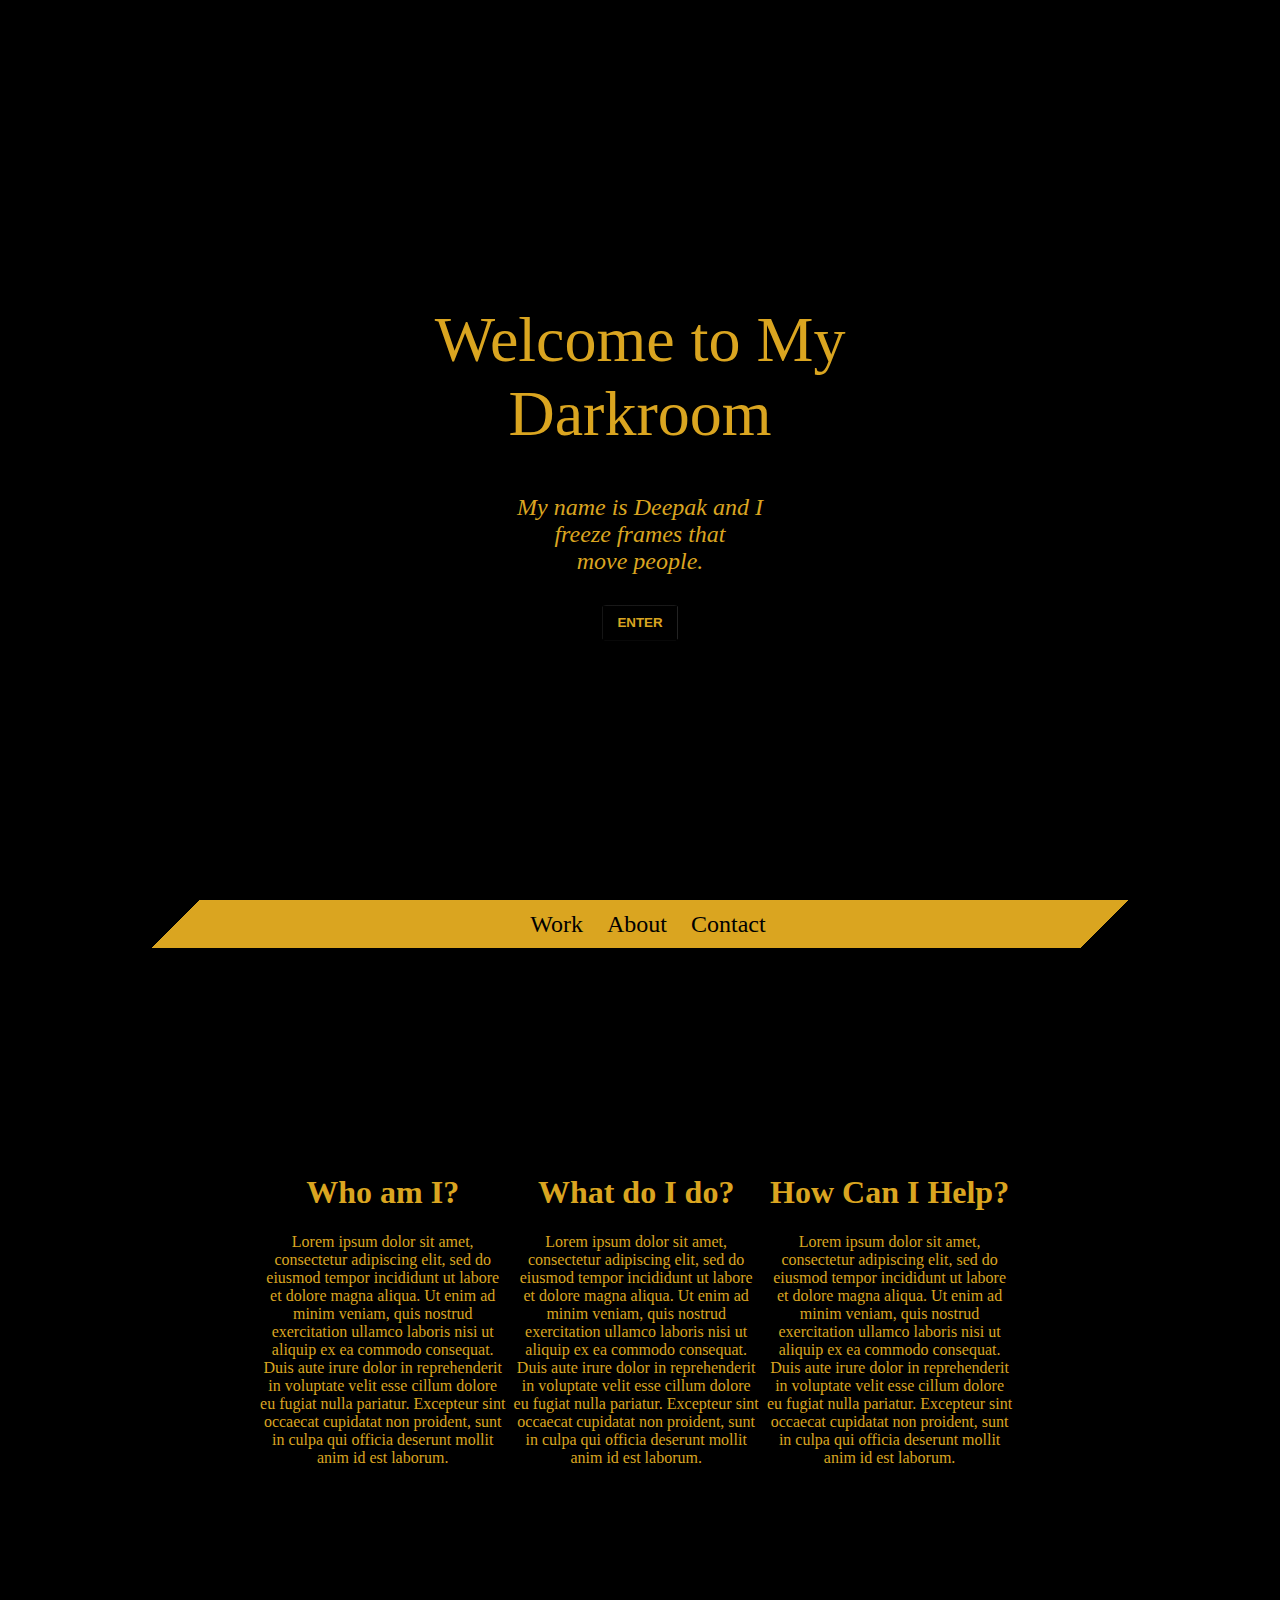
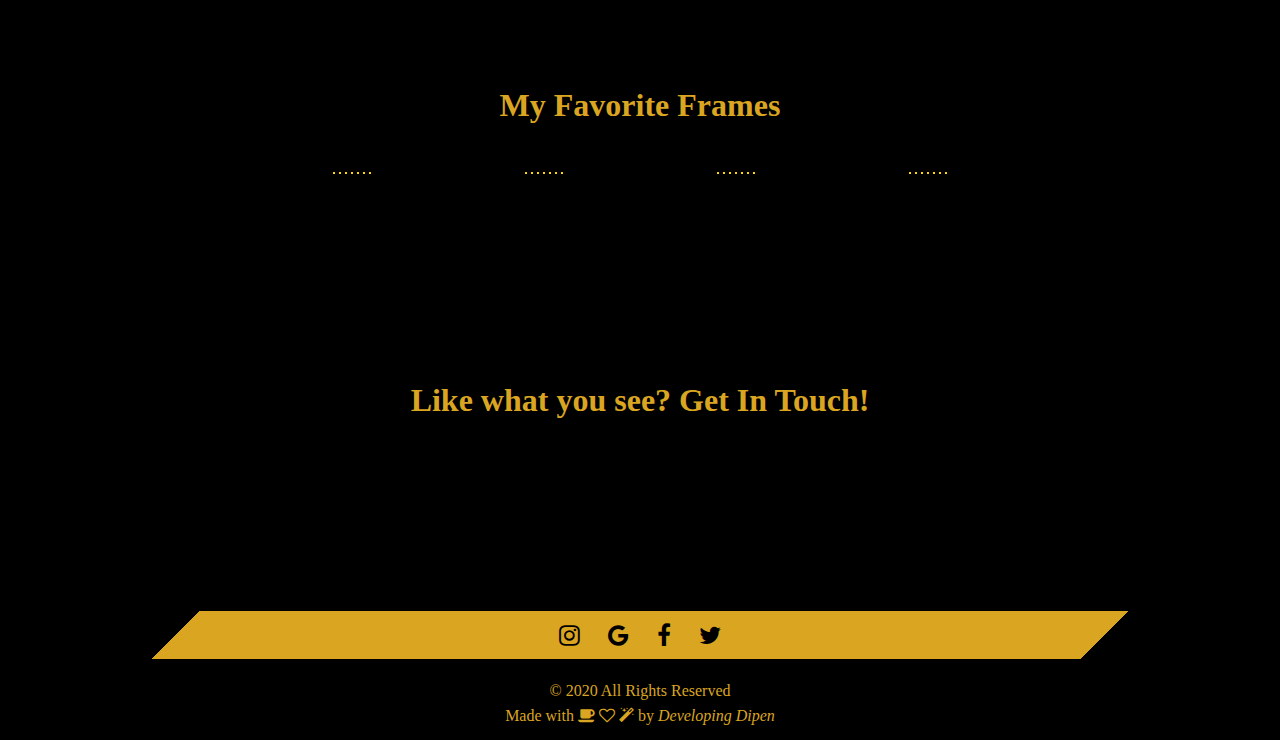
==== index.html @ c9290b35 "Update index.html" ====
<!DOCTYPE html>
<html lang="en">
<head>
    <meta charset="UTF-8">
    <meta name="viewport" content="width=device-width, initial-scale=1.0, maximum-scale=1, user-scalable=no">
    <meta name="theme-color" content="#000000"/>
    
    <meta http-equiv="X-UA-Compatible" content="IE=edge, chrome=1">
    <meta name="HandheldFriendly" content="true"> 
    
    <title>Deepak's Darkroom</title>
    <meta name="description" content="My name is Deepak and I freeze frames that move people."/>

    <link rel="stylesheet" href="style.css">
    <link rel="stylesheet" href="https://maxcdn.bootstrapcdn.com/font-awesome/4.7.0/css/font-awesome.min.css">
    <link rel="stylesheet" href="https://cdnjs.cloudflare.com/ajax/libs/animate.css/3.7.2/animate.min.css">
   
</head>
<body>
    <section class="header">
        <header>
            <div class="heroimage">  
                <div class="herotext">
                    <h1 class="animated fadeIn slower">Welcome to My <br>Darkroom</h1>
                    <h2 class="animated fadeIn slower delay-1s">My name is Deepak and I<br>freeze frames that<br>move people.</h2>
                    <div>
                        <button class=" button button-2 animated fadeIn slower delay-3s" onclick="myScroll()">Enter</button>
                    </div>
                </div>
        </header>
    </section>
    <section class="nav-bar" id="nav">
        <nav>
            <ul class="nav-links">
                <div class="dropdown">
                    <li>
                        <a href="#work">Work</a>
                    </li>
                    <li>
                        <div class="dropdown-content animated fadeIn">
                            <a href="portrait.html">Portraits</a>
                            <a href="#">Events</a>
                            <a href="#">Nature</a>
                        </div>
                    </li>

                </div>
                <li>
                    <a href="#about">About</a>
                </li>
                <li>
                    <a href="#contact">Contact</a>
                </li>
            </ul>
        </nav>
    </section>

    <section class="content">

        <div class="about" id="about">
            <div class="about-row">
                <div class="about-column">
                    <h1>Who am I?</h1>
                    <p>Lorem ipsum dolor sit amet, consectetur adipiscing elit, sed do eiusmod tempor incididunt ut labore et dolore magna aliqua. Ut enim ad minim veniam, quis nostrud exercitation ullamco laboris nisi ut aliquip ex ea commodo consequat. Duis aute irure dolor in reprehenderit in voluptate velit esse cillum dolore eu fugiat nulla pariatur. Excepteur sint occaecat cupidatat non proident, sunt in culpa qui officia deserunt mollit anim id est laborum.</p>
                </div>
                <div class="about-column">
                    <h1>What do I do?</h1>
                    <p>Lorem ipsum dolor sit amet, consectetur adipiscing elit, sed do eiusmod tempor incididunt ut labore et dolore magna aliqua. Ut enim ad minim veniam, quis nostrud exercitation ullamco laboris nisi ut aliquip ex ea commodo consequat. Duis aute irure dolor in reprehenderit in voluptate velit esse cillum dolore eu fugiat nulla pariatur. Excepteur sint occaecat cupidatat non proident, sunt in culpa qui officia deserunt mollit anim id est laborum.</p>
                </div>
                <div class="about-column">
                    <h1>How Can I Help?</h1>
                    <p>Lorem ipsum dolor sit amet, consectetur adipiscing elit, sed do eiusmod tempor incididunt ut labore et dolore magna aliqua. Ut enim ad minim veniam, quis nostrud exercitation ullamco laboris nisi ut aliquip ex ea commodo consequat. Duis aute irure dolor in reprehenderit in voluptate velit esse cillum dolore eu fugiat nulla pariatur. Excepteur sint occaecat cupidatat non proident, sunt in culpa qui officia deserunt mollit anim id est laborum.</p>
                </div>
            </div>
        </div>

        <div class="work" id="work">
            <h1>My Favorite Frames</h3>
           <div class="row">
               <div class="column">
                    <img src="https://images.unsplash.com/photo-1503023345310-bd7c1de61c7d?ixlib=rb-1.2.1&ixid=eyJhcHBfaWQiOjEyMDd9&auto=format&fit=crop&w=1000&q=80" alt="">
                    <img src="https://encrypted-tbn0.gstatic.com/images?q=tbn%3AANd9GcSUi7P59UVeOo8M6m8RL1awht1dhk9v1L-17_FXeIruls9T8iyE&usqp=CAU" alt="">
                    <img src="https://4.bp.blogspot.com/-0Wwqn009dkY/WlEXudEAgSI/AAAAAAAAbNc/QcYMXoTln7U94A8ZorzUxioMs9fjPrjKwCLcBGAs/s1600/Photographer.jpg" alt="">
                    <img src="https://static.remove.bg/remove-bg-web/539945609c193d5e8b536c366de5862de11129ae/assets/start-0e837dcc57769db2306d8d659f53555feb500b3c5d456879b9c843d1872e7baa.jpg" alt="">
                    <img src="https://images.unsplash.com/photo-1461800919507-79b16743b257?ixlib=rb-1.2.1&ixid=eyJhcHBfaWQiOjEyMDd9&w=1000&q=80" alt="">
                    <img src="https://static01.nyt.com/images/2019/11/05/science/28TB-SUNSET1/merlin_163473282_fe17fc6b-78b6-4cdd-b301-6f63e6ebdd7a-superJumbo.jpg" alt="">
                    <img src="https://images.unsplash.com/photo-1499084732479-de2c02d45fcc?ixlib=rb-1.2.1&auto=format&fit=crop&w=1000&q=80" alt="">   
               </div>
               <div class="column">
                    <img src="https://static01.nyt.com/images/2019/11/05/science/28TB-SUNSET1/merlin_163473282_fe17fc6b-78b6-4cdd-b301-6f63e6ebdd7a-superJumbo.jpg" alt="">
                    <img src="https://images.unsplash.com/photo-1503023345310-bd7c1de61c7d?ixlib=rb-1.2.1&ixid=eyJhcHBfaWQiOjEyMDd9&auto=format&fit=crop&w=1000&q=80" alt="">
                    <img src="https://encrypted-tbn0.gstatic.com/images?q=tbn%3AANd9GcSUi7P59UVeOo8M6m8RL1awht1dhk9v1L-17_FXeIruls9T8iyE&usqp=CAU" alt="">
                    <img src="https://static.remove.bg/remove-bg-web/539945609c193d5e8b536c366de5862de11129ae/assets/start-0e837dcc57769db2306d8d659f53555feb500b3c5d456879b9c843d1872e7baa.jpg" alt="">
                    <img src="https://images.unsplash.com/photo-1461800919507-79b16743b257?ixlib=rb-1.2.1&ixid=eyJhcHBfaWQiOjEyMDd9&w=1000&q=80" alt="">
                    <img src="https://4.bp.blogspot.com/-0Wwqn009dkY/WlEXudEAgSI/AAAAAAAAbNc/QcYMXoTln7U94A8ZorzUxioMs9fjPrjKwCLcBGAs/s1600/Photographer.jpg" alt="">
                    <img src="https://images.unsplash.com/photo-1499084732479-de2c02d45fcc?ixlib=rb-1.2.1&auto=format&fit=crop&w=1000&q=80" alt="">   
               </div>
               <div class="column">
                    <img src="https://static01.nyt.com/images/2019/11/05/science/28TB-SUNSET1/merlin_163473282_fe17fc6b-78b6-4cdd-b301-6f63e6ebdd7a-superJumbo.jpg" alt="">
                    <img src="https://static.remove.bg/remove-bg-web/539945609c193d5e8b536c366de5862de11129ae/assets/start-0e837dcc57769db2306d8d659f53555feb500b3c5d456879b9c843d1872e7baa.jpg" alt="">
                    <img src="https://images.unsplash.com/photo-1503023345310-bd7c1de61c7d?ixlib=rb-1.2.1&ixid=eyJhcHBfaWQiOjEyMDd9&auto=format&fit=crop&w=1000&q=80" alt="">
                    <img src="https://images.unsplash.com/photo-1461800919507-79b16743b257?ixlib=rb-1.2.1&ixid=eyJhcHBfaWQiOjEyMDd9&w=1000&q=80" alt="">
                    <img src="https://4.bp.blogspot.com/-0Wwqn009dkY/WlEXudEAgSI/AAAAAAAAbNc/QcYMXoTln7U94A8ZorzUxioMs9fjPrjKwCLcBGAs/s1600/Photographer.jpg" alt="">
                    <img src="https://encrypted-tbn0.gstatic.com/images?q=tbn%3AANd9GcSUi7P59UVeOo8M6m8RL1awht1dhk9v1L-17_FXeIruls9T8iyE&usqp=CAU" alt="">
                    <img src="https://images.unsplash.com/photo-1499084732479-de2c02d45fcc?ixlib=rb-1.2.1&auto=format&fit=crop&w=1000&q=80" alt="">   
                </div>
                <div class="column">
                    <img src="https://static01.nyt.com/images/2019/11/05/science/28TB-SUNSET1/merlin_163473282_fe17fc6b-78b6-4cdd-b301-6f63e6ebdd7a-superJumbo.jpg" alt="">
                    <img src="https://encrypted-tbn0.gstatic.com/images?q=tbn%3AANd9GcSUi7P59UVeOo8M6m8RL1awht1dhk9v1L-17_FXeIruls9T8iyE&usqp=CAU" alt="">
                    <img src="https://images.unsplash.com/photo-1461800919507-79b16743b257?ixlib=rb-1.2.1&ixid=eyJhcHBfaWQiOjEyMDd9&w=1000&q=80" alt="">
                    <img src="https://images.unsplash.com/photo-1503023345310-bd7c1de61c7d?ixlib=rb-1.2.1&ixid=eyJhcHBfaWQiOjEyMDd9&auto=format&fit=crop&w=1000&q=80" alt="">
                    <img src="https://static.remove.bg/remove-bg-web/539945609c193d5e8b536c366de5862de11129ae/assets/start-0e837dcc57769db2306d8d659f53555feb500b3c5d456879b9c843d1872e7baa.jpg" alt="">
                    <img src="https://4.bp.blogspot.com/-0Wwqn009dkY/WlEXudEAgSI/AAAAAAAAbNc/QcYMXoTln7U94A8ZorzUxioMs9fjPrjKwCLcBGAs/s1600/Photographer.jpg" alt="">
                    <img src="https://images.unsplash.com/photo-1499084732479-de2c02d45fcc?ixlib=rb-1.2.1&auto=format&fit=crop&w=1000&q=80" alt="">   
               </div>
           </div> 
        </div>
    </section>

    <section>
        <div class="contact">
            <h1>Like what you see? Get In Touch!</h1>
        </div>
    </section>


    <section>
        <div class="social-bar" id="contact">
           <ul class="social-links">
                <li><a href="https://www.instagram.com/d_seshadri/?hl=en" target="_blank" rel="noreferrer" class="social-icon"> <i class="fa fa-instagram"></i></a></li>
                <li><a onclick="window.location.href='mailto: @gmail.com';" class="social-icon"> <i class="fa fa-google"></i></a></li>
                <li><a href="" target="_blank" rel="noreferrer" class="social-icon" > <i class="fa fa-facebook"></i></a></li>
                <li><a href="https://twitter.com/darealcurrypapi" target="_blank" rel="noreferrer" class="social-icon"> <i class="fa fa-twitter"></i></a></li>            
           </ul>
        </div>
    </section>
    

    <section class="footer">
        <footer>
            <p>&copy; 2020 All Rights Reserved</p>
            <p>Made with
                <i class="fa fa-coffee"></i>
                <i class="fa fa-heart-o"></i> 
                <i class="fa fa-magic"></i>  
                by <a href="https://developingdipen.com/" target="_blank" rel="noreferrer">Developing Dipen</a></p>
        </footer>
    </section>

    <script type="text/javascript" src="script.js"></script>

    <script src="https://cdnjs.cloudflare.com/ajax/libs/jquery.ripples/0.5.3/jquery.ripples.min.js">
    </script> 
</body>
</html>
---- style.css ----
body { margin: 0;} 
body * {box-sizing: border-box;}

html, body {
 height:100%;
 width: 100%;
 padding:0;
 margin:0;
 scroll-behavior: smooth;
}
body {
    background-color:  black;
}

/* Header Starts*/

 .heroimage {
    width: 100vw;
    height: 100vh;
    background-image: url("https://images-na.ssl-images-amazon.com/images/I/41CQHbWDzJL._AC_SX679_.jpg");
    background-position: center;
    background-repeat: no-repeat;
    background-size: cover;
    position: relative;
  }
.herotext {
    text-align: center;
    position: absolute;
    top: 50%;
    left: 50%;
    transform: translate(-50%, -50%);
    color: goldenrod;
}
.herotext h1{
    font-size: 4em;
    font-weight: 400;
}
.herotext h2{
    font-size: 1.5em;
    font-style: italic;
    font-weight: 400;
}

.button {
    width: 75px;
    padding-top: 10px;
    padding-bottom: 10px;
    text-align: center;
    color: #000;
    text-transform: uppercase;
    font-weight: 600;
    margin-top: 10px;
    cursor: pointer;
    display: inline-block;
    border-radius: 5%;
  }
  
  .button-2 {
    color: goldenrod;
    border: none;
    background-image: -webkit-linear-gradient(30deg, black 50%, transparent 50%);
    background-image: linear-gradient(30deg, black 50%, transparent 50%);
    background-size: 500px;
    background-repeat: no-repeat;
    background-position: 0%;
    -webkit-transition: background 300ms ease-in-out;
    transition: background 300ms ease-in-out;
  }
  .button-2:hover {
    background-position: 100%;
    color:black;
    background-color: goldenrod;
  }

/* Header Ends*/

/* Nav-bar Starts*/

  .nav-bar {
    display: flex;
    background-image: linear-gradient(135deg,  black 0% 15%, goldenrod 15% 85%, black 85% 100%);
    height: 3em;
    align-items: center;
    justify-content: center;
}

.nav-links {
  text-decoration: none;
  display: flex;
}

.nav-links :hover{
  color: white;
}

.nav-links li {
    list-style-type: none;
}
.nav-links a {
  text-decoration: none;
  color: black;
  font-size: 1.5em;
  padding-right: 1em;
}

.dropdown {
  float: left;
  overflow: hidden;
}

.dropdown .dropbtn {
  font-size: 16px;  
  border: none;
  outline: none;
  color: white;
  padding: 14px 16px;
  background-color: inherit;
  font-family: inherit;
  margin: 0;
}
.dropdown-content {
  display: none;
  position: absolute;
  min-width: 1em;
  z-index: 1;
}

.dropdown-content a {
  float: left;
  color: goldenrod;
  padding: 12px 16px;
  text-decoration: none;
  display: block;
  text-align: left;
}

.dropdown-content a:hover {
  color: white;
}

.dropdown:hover .dropdown-content {
  display: block;
}


/* Nav-bar Ends*/


.content {
  background-color:black;
  color:  goldenrod;
  text-align: center;
}

/* About Section Starts*/
.about{
  margin: 15% 0% 15% 0%;
}

.about-row {
  display: -ms-flexbox; /* IE10 */
  display: flex;
  -ms-flex-wrap: wrap; /* IE10 */
  flex-wrap: wrap;
  padding: 1% 20%;
}

/* Create four equal columns that sits next to each other */
.about-column {
  -ms-flex: 33%; /* IE10 */
  flex: 33%;
  max-width: 33%;
  padding: 0 4px;
}

  /* Responsive layout - makes a two column-layout instead of four columns */
  @media screen and (max-width: 800px) {

    .about-column {
      -ms-flex: 100%;
      flex: 100%;
      max-width: 100%;
    }
    .about-row{
      padding: 1% 10%;
    }
  }
  
  /* Responsive layout - makes the two columns stack on top of each other instead of next to each other */
  @media screen and (max-width: 600px) {

   .about-row{
      padding: 1% 5%;
    }
  }
/* About Section Ends*/


  .work{
    margin-top: 10vh;
  }

/* Home Page Photo Layout Starts */

  .row {
    display: -ms-flexbox; /* IE10 */
    display: flex;
    -ms-flex-wrap: wrap; /* IE10 */
    flex-wrap: wrap;
    padding: 1% 20%;
  }
  
  /* Create four equal columns that sits next to each other */
  .column {
    -ms-flex: 25%; /* IE10 */
    flex: 25%;
    max-width: 25%;
    padding: 0 4px;
  }
  
  .column img {
    margin-top: 8px;
    vertical-align: middle;
    width: 100%;
    border: 1px solid gold;    
  }

  img:hover{
    transform: scale(1.05);
   
  }



  /* Responsive layout - makes a two column-layout instead of four columns */
@media screen and (max-width: 800px) {

    .column {
      -ms-flex: 50%;
      flex: 50%;
      max-width: 50%;
    }
    .row{
      padding: 1% 10%;
    }
  }
  
  /* Responsive layout - makes the two columns stack on top of each other instead of next to each other */
  @media screen and (max-width: 600px) {

    .column {
      -ms-flex: 100%;
      flex: 100%;
      max-width: 100%;
    }
    .row{
      padding: 1% 5%;
    }
  }
  
/* Home Page Photo Layout Ends */


/* Genre Photo Pages Start*/ 

 .genre-row {
    display: -ms-flexbox; /* IE10 */
    display: flex;
    -ms-flex-wrap: wrap; /* IE10 */
    flex-wrap: wrap;
    padding: 1% 20%;
  }
  
  /* Create four equal columns that sits next to each other */
  .genre-column {
    -ms-flex: 50%; /* IE10 */
    flex: 50%;
    max-width: 50%;
    padding: 0 4px;
  }
  
  .genre-column img {
    margin-top: 8px;
    vertical-align: middle;
    width: 100%;
    border: 1px solid gold;    
  }

  img:hover{
    transform: scale(1.05);
   
  }



  /* Responsive layout - makes a two column-layout instead of four columns */
@media screen and (max-width: 800px) {

    .genre-row{
      padding: 1% 10%;
    }
  }
  
  /* Responsive layout - makes the two columns stack on top of each other instead of next to each other */
  @media screen and (max-width: 600px) {

    .genre-column {
      -ms-flex: 100%;
      flex: 100%;
      max-width: 100%;
    }
    .genre-row{
      padding: 1% 5%;
    }
  }
  
/* Genre Photo Pages End*/ 



/* Contact Starts*/

  .contact h1{
    color: goldenrod;
    text-align: center;
    margin: 15% 0% 15% 0%;
  }

  .social-bar{
    display: flex;
    background-image: linear-gradient(135deg,  black 0% 15%, goldenrod 15% 85%, black 85% 100%);
    height: 3em;
    align-items: center;
    justify-content: center;
    margin-top: 10%;   
  }


  .social-links {
    padding:0;
    list-style: none;
    text-align: center;
    font-size: 1.5em;
    display: flex;
  }
    
  .social-buttons a {
    text-decoration: none;
  }
  
  .fa-instagram {
      margin:10px 14px;
      -o-transition:.5s;
      -ms-transition:.5s;
      -moz-transition:.5s;
      -webkit-transition:.5s;
      transition: .5s;
      color: black;
  }
  .fa-instagram:hover {
      
      color:white;
  }
  
  .fa-google {
      margin:10px 14px;
      -o-transition:.5s;
      -ms-transition:.5s;
      -moz-transition:.5s;
      -webkit-transition:.5s;
      transition: .5s;
      color: black;
      cursor: pointer;
  }
  .fa-google:hover {
      
      color:white;
  }
  
  .fa-facebook {
      margin:10px 14px;
      -o-transition:.5s;
      -ms-transition:.5s;
      -moz-transition:.5s;
      -webkit-transition:.5s;
      transition: .5s;
      color: black;
  }

  .fa-facebook:hover {
     
      color:white;
  }
  
  .fa-twitter {
    
      margin:10px 14px;
      -o-transition:.5s;
      -ms-transition:.5s;
      -moz-transition:.5s;
      -webkit-transition:.5s;
      transition: .5s;
      color: black;
      
  }
  .fa-twitter:hover {
   
     color:white;
  }

/* Contact Ends*/

  /* Footer Starts*/

  .footer {
    text-align: center;
    color: goldenrod;
    background-color: black;
    padding-top: 1em;
    padding-bottom: .07em;
  }

  .footer p {
      line-height: .5%;
  }

  .footer p a {
      text-decoration: none;
      color: goldenrod;
      font-style: italic;
  }
  
  .footer p a:hover{
    color: white;
  }

  /* Footer Ends*/
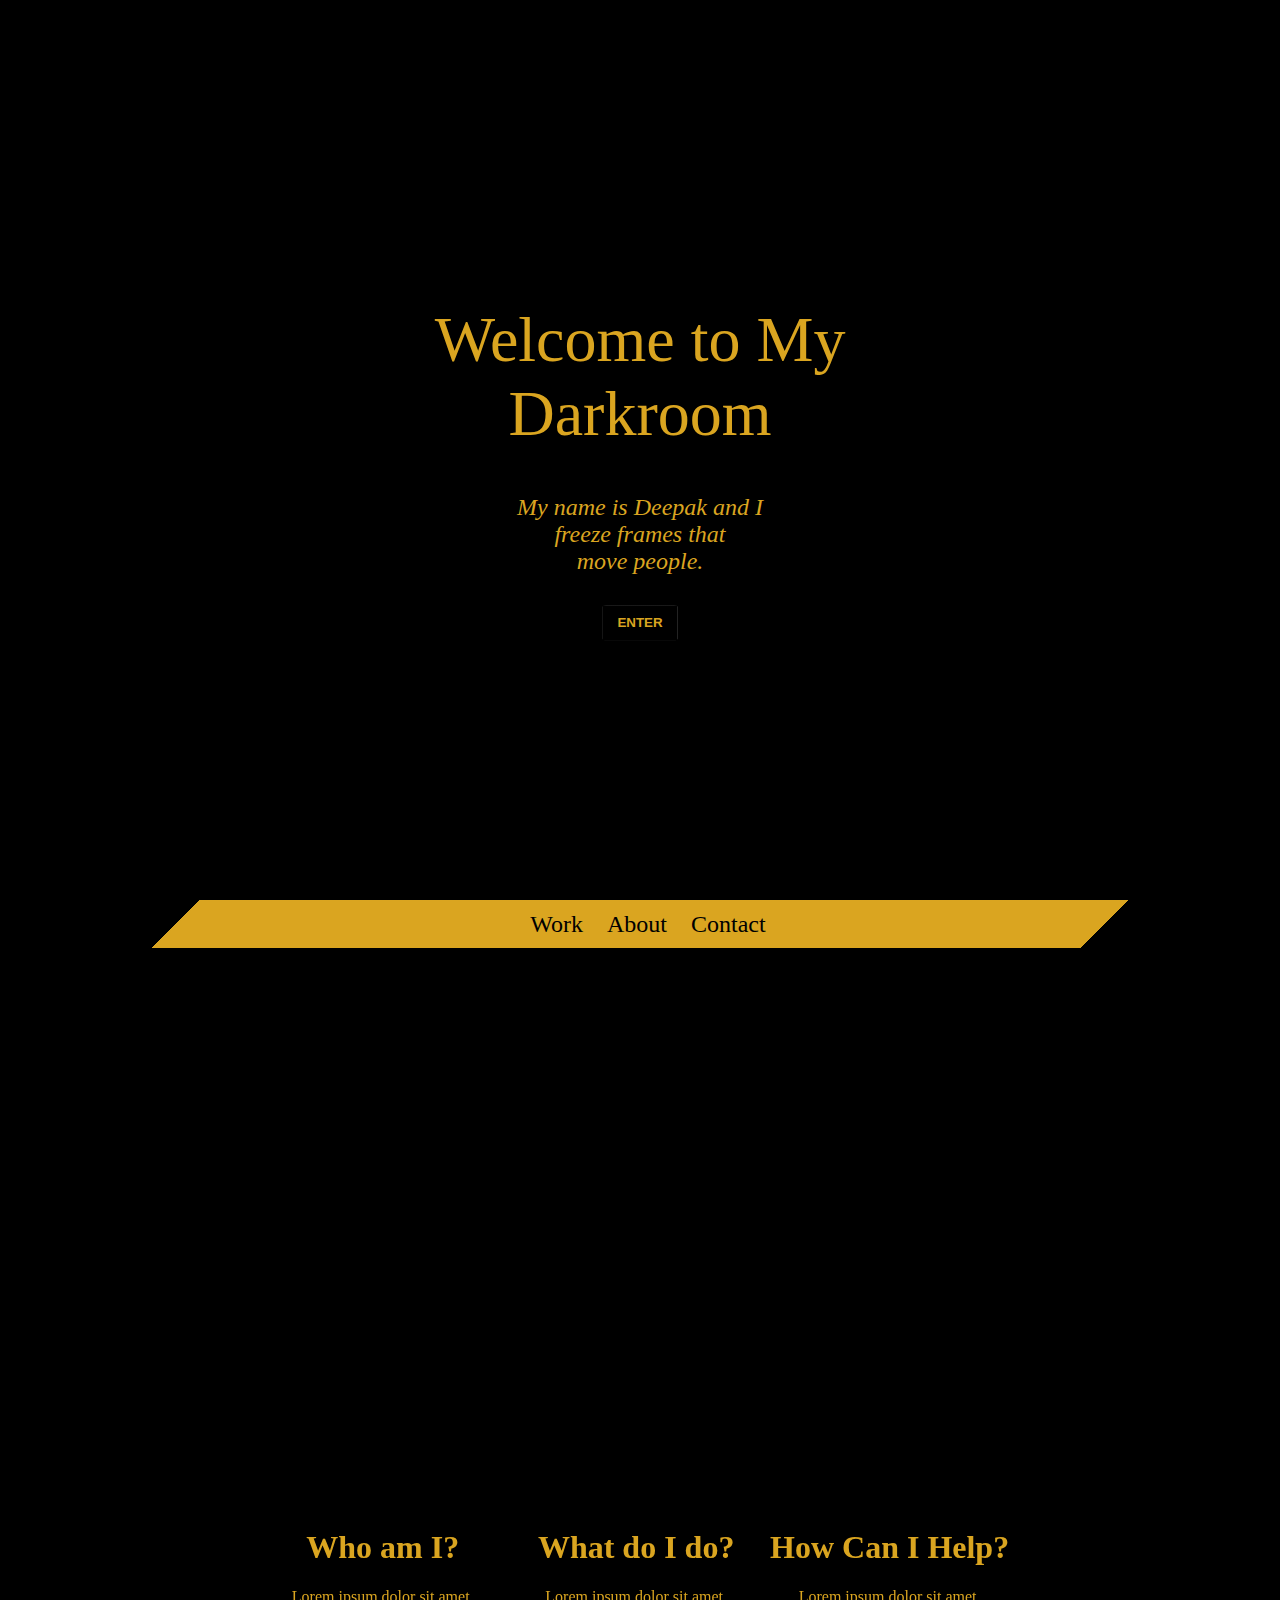
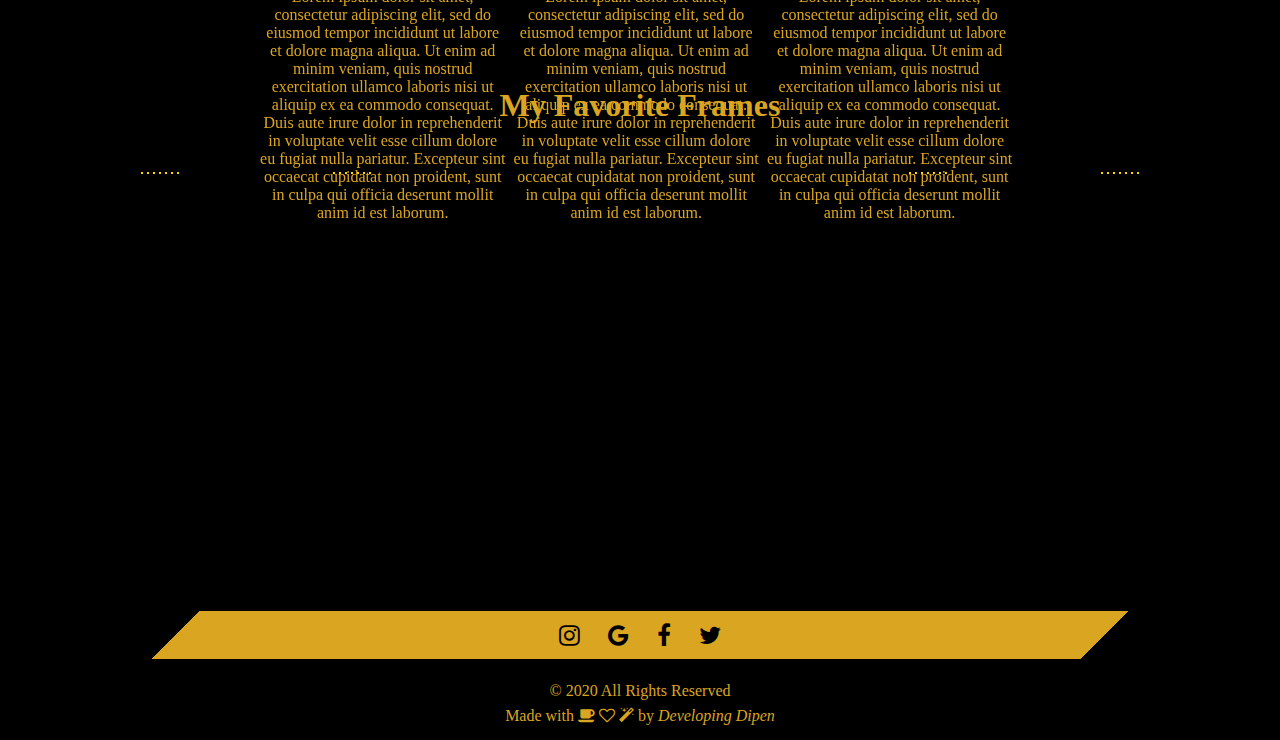
==== commit 91927fe8: "Update index.html" ====
--- a/index.html
+++ b/index.html
@@ -4,17 +4,20 @@
     <meta charset="UTF-8">
     <meta name="viewport" content="width=device-width, initial-scale=1.0, maximum-scale=1, user-scalable=no">
     <meta name="theme-color" content="#000000"/>
-    
+
     <meta http-equiv="X-UA-Compatible" content="IE=edge, chrome=1">
     <meta name="HandheldFriendly" content="true"> 
-    
+
     <title>Deepak's Darkroom</title>
     <meta name="description" content="My name is Deepak and I freeze frames that move people."/>
 
     <link rel="stylesheet" href="style.css">
     <link rel="stylesheet" href="https://maxcdn.bootstrapcdn.com/font-awesome/4.7.0/css/font-awesome.min.css">
     <link rel="stylesheet" href="https://cdnjs.cloudflare.com/ajax/libs/animate.css/3.7.2/animate.min.css">
-   
+    
+    <link rel="stylesheet" href="https://unpkg.com/aos@next/dist/aos.css" />
+    
+    <link href="https://fonts.googleapis.com/css2?family=Quicksand&display=swap" rel="stylesheet">
 </head>
 <body>
     <section class="header">
@@ -46,7 +49,7 @@
 
                 </div>
                 <li>
-                    <a href="#about">About</a>
+                    <a href="#nav">About</a>
                 </li>
                 <li>
                     <a href="#contact">Contact</a>
@@ -57,7 +60,7 @@
 
     <section class="content">
 
-        <div class="about" id="about">
+        <div class="about" id="about" data-aos="slide-up">
             <div class="about-row">
                 <div class="about-column">
                     <h1>Who am I?</h1>
@@ -77,7 +80,7 @@
         <div class="work" id="work">
             <h1>My Favorite Frames</h3>
            <div class="row">
-               <div class="column">
+               <div class="column" data-aos="slide-right">
                     <img src="https://images.unsplash.com/photo-1503023345310-bd7c1de61c7d?ixlib=rb-1.2.1&ixid=eyJhcHBfaWQiOjEyMDd9&auto=format&fit=crop&w=1000&q=80" alt="">
                     <img src="https://encrypted-tbn0.gstatic.com/images?q=tbn%3AANd9GcSUi7P59UVeOo8M6m8RL1awht1dhk9v1L-17_FXeIruls9T8iyE&usqp=CAU" alt="">
                     <img src="https://4.bp.blogspot.com/-0Wwqn009dkY/WlEXudEAgSI/AAAAAAAAbNc/QcYMXoTln7U94A8ZorzUxioMs9fjPrjKwCLcBGAs/s1600/Photographer.jpg" alt="">
@@ -86,7 +89,7 @@
                     <img src="https://static01.nyt.com/images/2019/11/05/science/28TB-SUNSET1/merlin_163473282_fe17fc6b-78b6-4cdd-b301-6f63e6ebdd7a-superJumbo.jpg" alt="">
                     <img src="https://images.unsplash.com/photo-1499084732479-de2c02d45fcc?ixlib=rb-1.2.1&auto=format&fit=crop&w=1000&q=80" alt="">   
                </div>
-               <div class="column">
+               <div class="column" data-aos="slide-right">
                     <img src="https://static01.nyt.com/images/2019/11/05/science/28TB-SUNSET1/merlin_163473282_fe17fc6b-78b6-4cdd-b301-6f63e6ebdd7a-superJumbo.jpg" alt="">
                     <img src="https://images.unsplash.com/photo-1503023345310-bd7c1de61c7d?ixlib=rb-1.2.1&ixid=eyJhcHBfaWQiOjEyMDd9&auto=format&fit=crop&w=1000&q=80" alt="">
                     <img src="https://encrypted-tbn0.gstatic.com/images?q=tbn%3AANd9GcSUi7P59UVeOo8M6m8RL1awht1dhk9v1L-17_FXeIruls9T8iyE&usqp=CAU" alt="">
@@ -95,7 +98,7 @@
                     <img src="https://4.bp.blogspot.com/-0Wwqn009dkY/WlEXudEAgSI/AAAAAAAAbNc/QcYMXoTln7U94A8ZorzUxioMs9fjPrjKwCLcBGAs/s1600/Photographer.jpg" alt="">
                     <img src="https://images.unsplash.com/photo-1499084732479-de2c02d45fcc?ixlib=rb-1.2.1&auto=format&fit=crop&w=1000&q=80" alt="">   
                </div>
-               <div class="column">
+               <div class="column" data-aos="slide-left">
                     <img src="https://static01.nyt.com/images/2019/11/05/science/28TB-SUNSET1/merlin_163473282_fe17fc6b-78b6-4cdd-b301-6f63e6ebdd7a-superJumbo.jpg" alt="">
                     <img src="https://static.remove.bg/remove-bg-web/539945609c193d5e8b536c366de5862de11129ae/assets/start-0e837dcc57769db2306d8d659f53555feb500b3c5d456879b9c843d1872e7baa.jpg" alt="">
                     <img src="https://images.unsplash.com/photo-1503023345310-bd7c1de61c7d?ixlib=rb-1.2.1&ixid=eyJhcHBfaWQiOjEyMDd9&auto=format&fit=crop&w=1000&q=80" alt="">
@@ -104,7 +107,7 @@
                     <img src="https://encrypted-tbn0.gstatic.com/images?q=tbn%3AANd9GcSUi7P59UVeOo8M6m8RL1awht1dhk9v1L-17_FXeIruls9T8iyE&usqp=CAU" alt="">
                     <img src="https://images.unsplash.com/photo-1499084732479-de2c02d45fcc?ixlib=rb-1.2.1&auto=format&fit=crop&w=1000&q=80" alt="">   
                 </div>
-                <div class="column">
+                <div class="column" data-aos="slide-left">
                     <img src="https://static01.nyt.com/images/2019/11/05/science/28TB-SUNSET1/merlin_163473282_fe17fc6b-78b6-4cdd-b301-6f63e6ebdd7a-superJumbo.jpg" alt="">
                     <img src="https://encrypted-tbn0.gstatic.com/images?q=tbn%3AANd9GcSUi7P59UVeOo8M6m8RL1awht1dhk9v1L-17_FXeIruls9T8iyE&usqp=CAU" alt="">
                     <img src="https://images.unsplash.com/photo-1461800919507-79b16743b257?ixlib=rb-1.2.1&ixid=eyJhcHBfaWQiOjEyMDd9&w=1000&q=80" alt="">
@@ -118,7 +121,7 @@
     </section>
 
     <section>
-        <div class="contact">
+        <div class="contact" data-aos="fade-in">
             <h1>Like what you see? Get In Touch!</h1>
         </div>
     </section>
@@ -149,7 +152,9 @@
 
     <script type="text/javascript" src="script.js"></script>
 
-    <script src="https://cdnjs.cloudflare.com/ajax/libs/jquery.ripples/0.5.3/jquery.ripples.min.js">
-    </script> 
+    <script src="https://unpkg.com/aos@next/dist/aos.js"></script>
+    <script>
+        AOS.init();
+    </script>
 </body>
 </html>
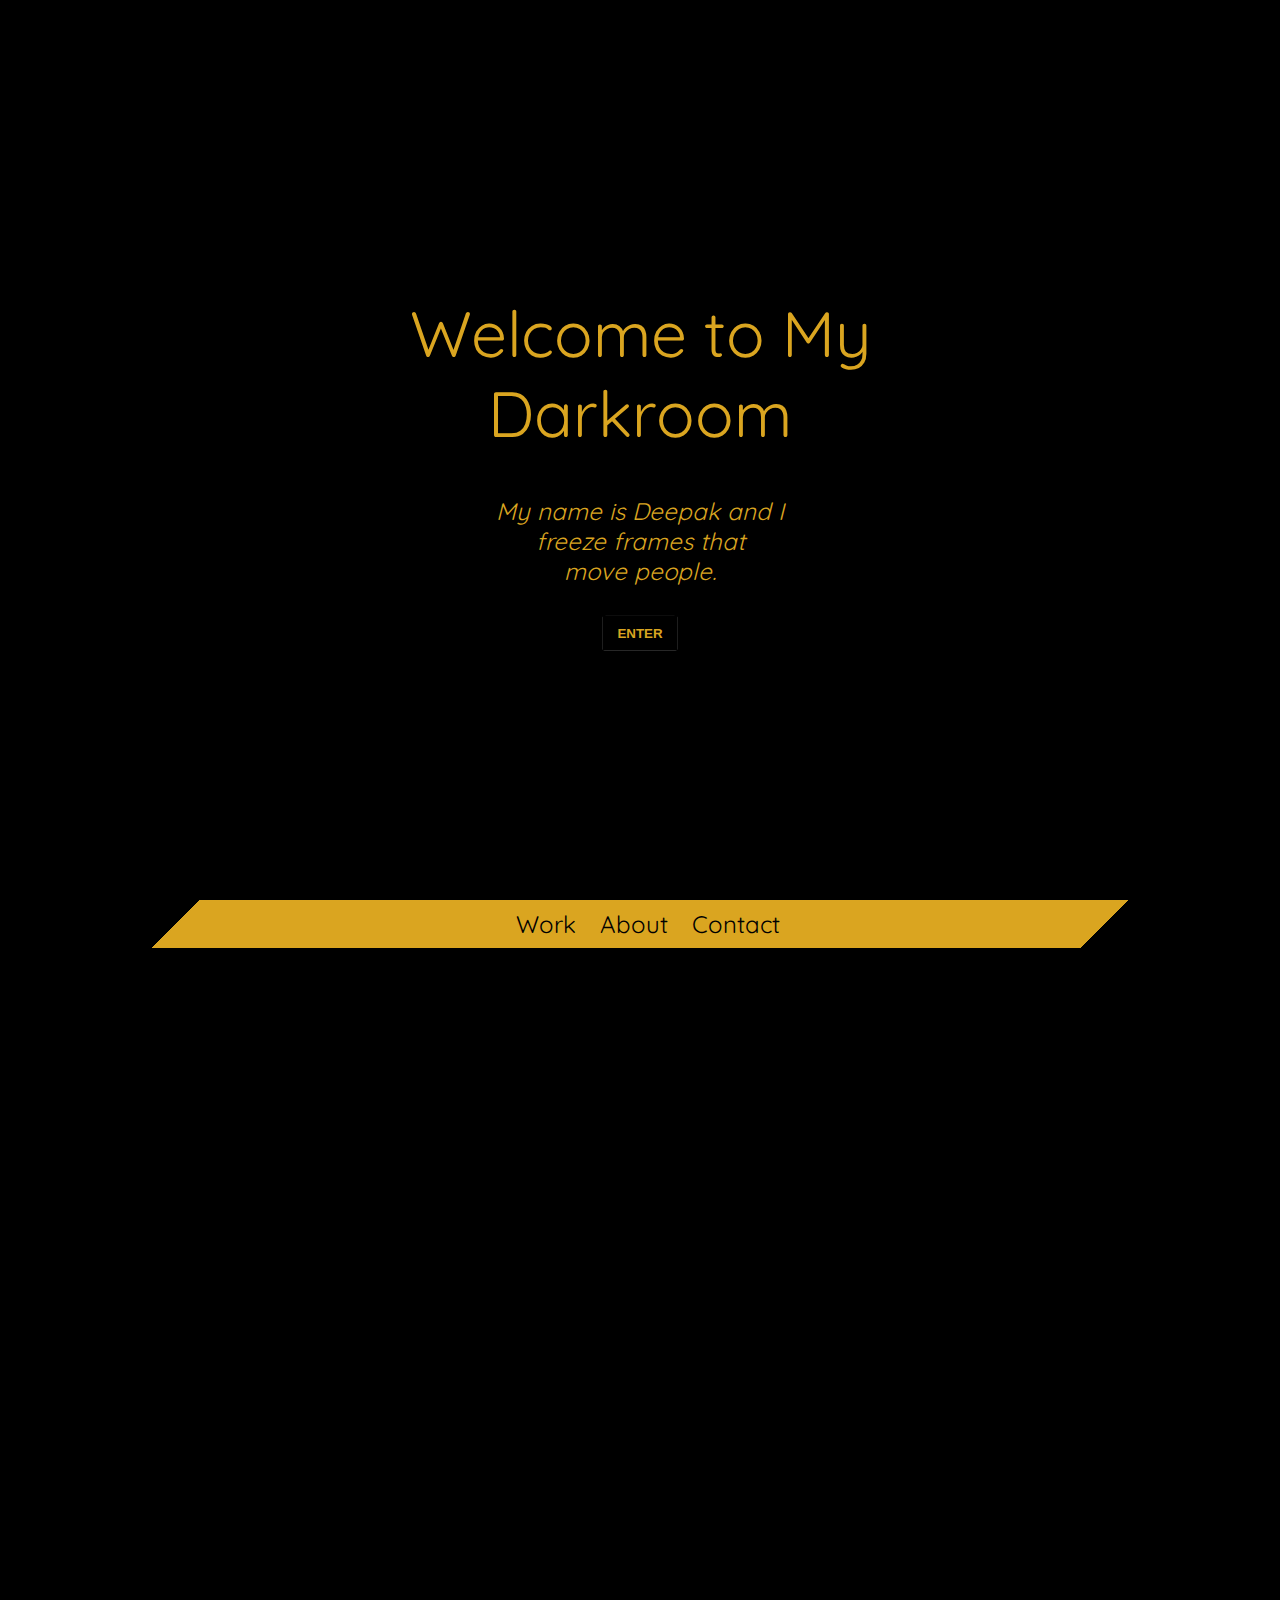
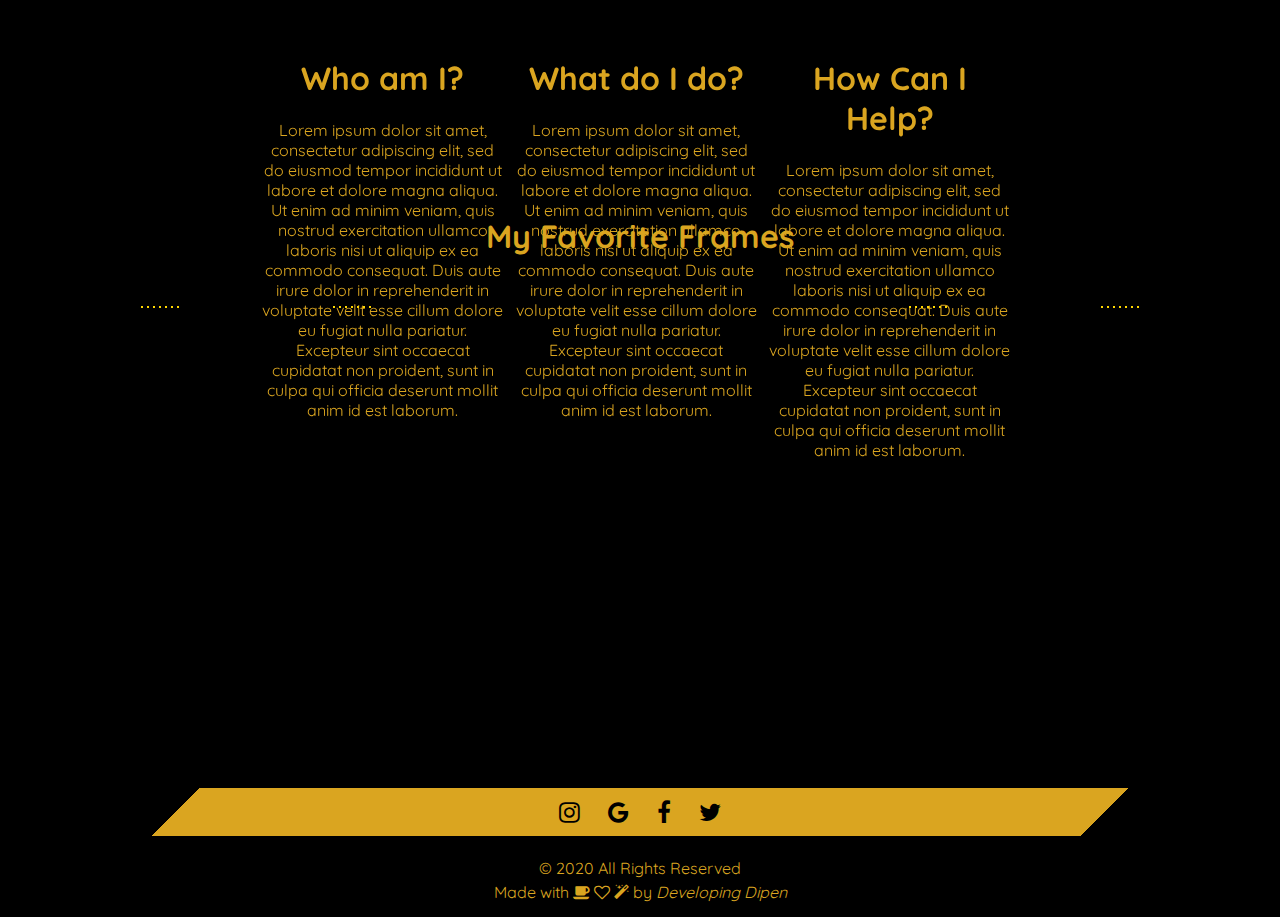
==== commit 43a84529: "Update index.html" ====
--- a/index.html
+++ b/index.html
@@ -60,8 +60,40 @@
 
     <section class="content">
 
-        <div class="about" id="about" data-aos="slide-up">
-            <div class="about-row">
+        <div class="about" id="about">
+             
+            <div class="hello" data-aos="zoom-in" data-aos-duration="1500">
+                <!--Copyright (c) 2020 by Nate Levine (https://codepen.io/XombeFlambe/pen/ikyhl)
+                    Created by Nate, I modified it to fit my needs as allowed under the following Licence:
+                    Permission is hereby granted, free of charge, to any person obtaining a copy of this software and associated documentation files (the "Software"), to deal in the Software without restriction, including without limitation the rights to use, copy, modify, merge, publish, distribute, sublicense, and/or sell copies of the Software, and to permit persons to whom the Software is furnished to do so, subject to the following conditions:
+
+                    The above copyright notice and this permission notice shall be included in all copies or substantial portions of the Software.
+
+                    THE SOFTWARE IS PROVIDED "AS IS", WITHOUT WARRANTY OF ANY KIND, EXPRESS OR IMPLIED, INCLUDING BUT NOT LIMITED TO THE WARRANTIES OF MERCHANTABILITY, FITNESS FOR A PARTICULAR PURPOSE AND NONINFRINGEMENT. IN NO EVENT SHALL THE AUTHORS OR COPYRIGHT HOLDERS BE LIABLE FOR ANY CLAIM, DAMAGES OR OTHER LIABILITY, WHETHER IN AN ACTION OF CONTRACT, TORT OR OTHERWISE, ARISING FROM, OUT OF OR IN CONNECTION WITH THE SOFTWARE OR THE USE OR OTHER DEALINGS IN THE SOFTWARE.
+                -->
+                <div class="aperture">
+                    <div class="aperture-blade"></div>
+                    <div class="aperture-blade"></div>
+                    <div class="aperture-blade"></div>
+                    <div class="aperture-blade"></div>
+                    <div class="aperture-blade"></div>
+                    <div class="aperture-blade"></div>
+                    <div class="aperture-blade"></div>
+                    <div class="aperture-blade"></div>
+                    <div class="aperture-blade"></div>
+                    <div class="aperture-blade"></div>
+                    <div class="aperture-blade"></div>
+                    <div class="aperture-blade"></div>
+                    <div class="aperture-blade"></div>
+                    <div class="aperture-blade"></div>
+                    <div class="aperture-blade"></div>
+                    <div class="icon">
+                       <img src="https://pbs.twimg.com/profile_images/1046597456430059521/I4zNIIA6_400x400.jpg">
+                    </div>
+                </div>
+            </div>
+              
+            <div class="about-row" data-aos="slide-up" data-aos-duration="3000">
                 <div class="about-column">
                     <h1>Who am I?</h1>
                     <p>Lorem ipsum dolor sit amet, consectetur adipiscing elit, sed do eiusmod tempor incididunt ut labore et dolore magna aliqua. Ut enim ad minim veniam, quis nostrud exercitation ullamco laboris nisi ut aliquip ex ea commodo consequat. Duis aute irure dolor in reprehenderit in voluptate velit esse cillum dolore eu fugiat nulla pariatur. Excepteur sint occaecat cupidatat non proident, sunt in culpa qui officia deserunt mollit anim id est laborum.</p>
@@ -75,6 +107,7 @@
                     <p>Lorem ipsum dolor sit amet, consectetur adipiscing elit, sed do eiusmod tempor incididunt ut labore et dolore magna aliqua. Ut enim ad minim veniam, quis nostrud exercitation ullamco laboris nisi ut aliquip ex ea commodo consequat. Duis aute irure dolor in reprehenderit in voluptate velit esse cillum dolore eu fugiat nulla pariatur. Excepteur sint occaecat cupidatat non proident, sunt in culpa qui officia deserunt mollit anim id est laborum.</p>
                 </div>
             </div>
+
         </div>
 
         <div class="work" id="work">
@@ -122,7 +155,7 @@
 
     <section>
         <div class="contact" data-aos="fade-in">
-            <h1>Like what you see? Get In Touch!</h1>
+            <h1>Like what you see? <br> Get In Touch!</h1>
         </div>
     </section>
 
--- a/style.css
+++ b/style.css
@@ -10,6 +10,7 @@
 }
 body {
     background-color:  black;
+    font-family: 'Quicksand', sans-serif;  
 }
 
 /* Header Starts*/
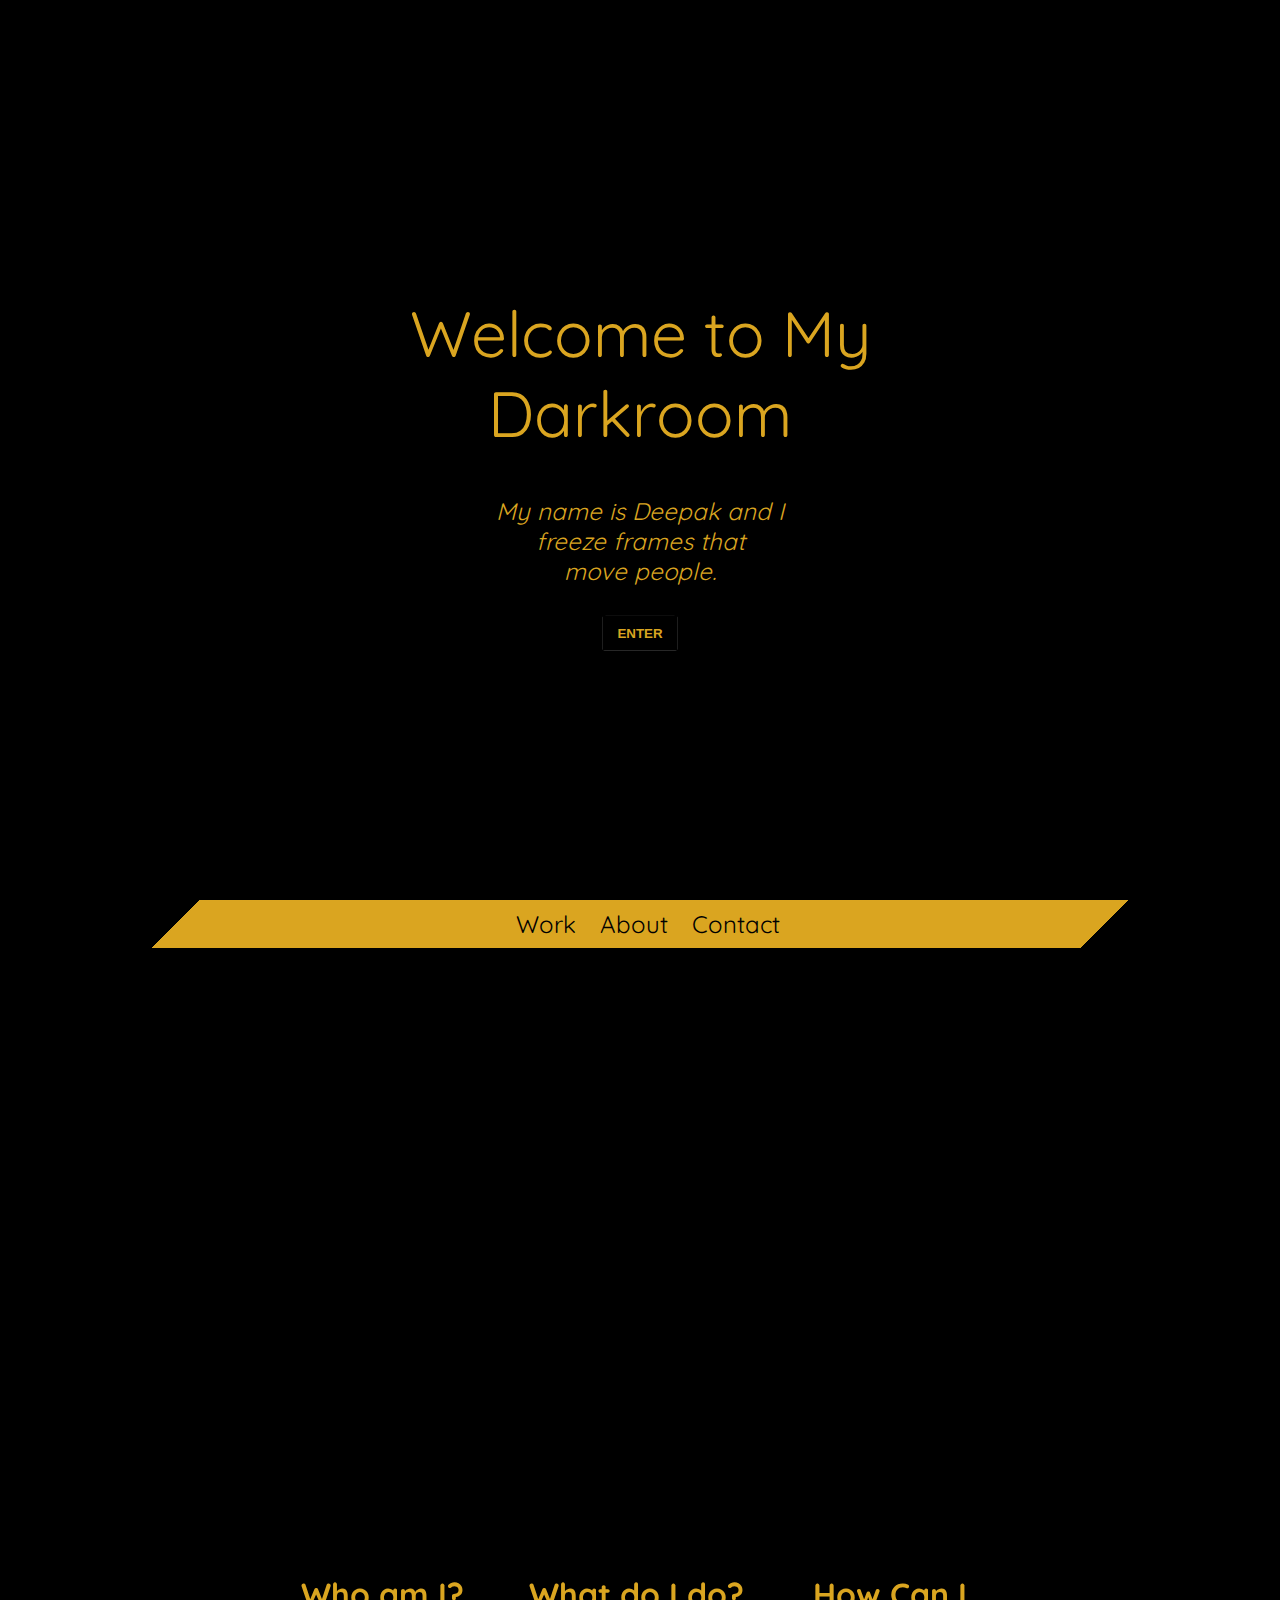
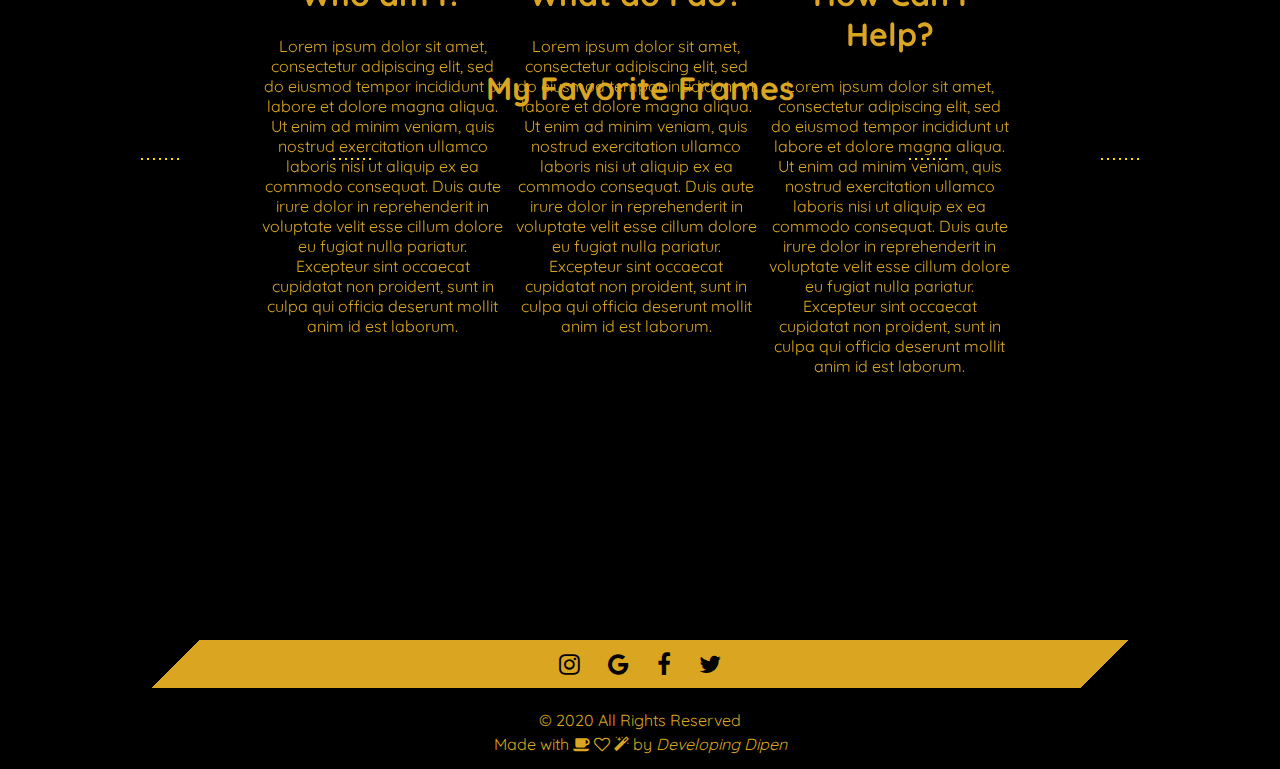
==== commit 86b268ca: "Update index.html" ====
--- a/index.html
+++ b/index.html
@@ -62,15 +62,15 @@
 
         <div class="about" id="about">
              
-            <div class="hello" data-aos="zoom-in" data-aos-duration="1500">
-                <!--Copyright (c) 2020 by Nate Levine (https://codepen.io/XombeFlambe/pen/ikyhl)
+         <!--   <div class="hello" data-aos="zoom-in" data-aos-duration="1500">
+                    Copyright (c) 2020 by Nate Levine (https://codepen.io/XombeFlambe/pen/ikyhl)
                     Created by Nate, I modified it to fit my needs as allowed under the following Licence:
                     Permission is hereby granted, free of charge, to any person obtaining a copy of this software and associated documentation files (the "Software"), to deal in the Software without restriction, including without limitation the rights to use, copy, modify, merge, publish, distribute, sublicense, and/or sell copies of the Software, and to permit persons to whom the Software is furnished to do so, subject to the following conditions:
 
                     The above copyright notice and this permission notice shall be included in all copies or substantial portions of the Software.
 
                     THE SOFTWARE IS PROVIDED "AS IS", WITHOUT WARRANTY OF ANY KIND, EXPRESS OR IMPLIED, INCLUDING BUT NOT LIMITED TO THE WARRANTIES OF MERCHANTABILITY, FITNESS FOR A PARTICULAR PURPOSE AND NONINFRINGEMENT. IN NO EVENT SHALL THE AUTHORS OR COPYRIGHT HOLDERS BE LIABLE FOR ANY CLAIM, DAMAGES OR OTHER LIABILITY, WHETHER IN AN ACTION OF CONTRACT, TORT OR OTHERWISE, ARISING FROM, OUT OF OR IN CONNECTION WITH THE SOFTWARE OR THE USE OR OTHER DEALINGS IN THE SOFTWARE.
-                -->
+                
                 <div class="aperture">
                     <div class="aperture-blade"></div>
                     <div class="aperture-blade"></div>
@@ -91,7 +91,7 @@
                        <img src="https://pbs.twimg.com/profile_images/1046597456430059521/I4zNIIA6_400x400.jpg">
                     </div>
                 </div>
-            </div>
+            </div> -->
               
             <div class="about-row" data-aos="slide-up" data-aos-duration="3000">
                 <div class="about-column">
--- a/style.css
+++ b/style.css
@@ -155,26 +155,149 @@
 
 /* About Section Starts*/
 .about{
-  margin: 15% 0% 15% 0%;
-}
+  margin: 10% 0% 10% 0%;
+}
+
+/* Aperture Animation Starts*/
+
+.hello{
+  display: flex;
+  align-items: center;
+  justify-content: center;
+}
+
+  .aperture {
+    overflow: hidden;
+    width: 300px;
+    height: 300px;
+    margin-bottom: 10vh;
+    background: rgb(34, 34, 34);
+    border-radius: 50%;
+    -webkit-transform: rotate(0deg);
+            transform: rotate(0deg);
+    /*prevents translate overflowing*/
+    -webkit-transition: -webkit-transform .5s;
+    transition: -webkit-transform .5s;
+    transition: transform .5s;
+    transition: transform .5s, -webkit-transform .5s;
+    -webkit-transition: background 1s ease-out;
+    transition: background 1s ease-out;
+    -webkit-transition-delay: .5s;
+            transition-delay: .5s;
+  }
+  
+  .aperture:hover {
+    background: goldenrod;
+  }
+  
+  .aperture-blade {
+    -webkit-transform-origin: 150px 150px;
+            transform-origin: 150px 150px;
+  }
+  
+  .aperture-blade:nth-child(1) {
+    -webkit-transform: rotate(36deg);
+            transform: rotate(36deg);
+  }
+  
+  .aperture-blade:nth-child(2) {
+    -webkit-transform: rotate(72deg);
+            transform: rotate(72deg);
+  }
+  
+  .aperture-blade:nth-child(3) {
+    -webkit-transform: rotate(108deg);
+            transform: rotate(108deg);
+  }
+  
+  .aperture-blade:nth-child(4) {
+    -webkit-transform: rotate(144deg);
+            transform: rotate(144deg);
+  }
+  
+  .aperture-blade:nth-child(5) {
+    -webkit-transform: rotate(180deg);
+            transform: rotate(180deg);
+  }
+  
+  .aperture-blade:nth-child(6) {
+    -webkit-transform: rotate(216deg);
+            transform: rotate(216deg);
+  }
+  
+  .aperture-blade:nth-child(7) {
+    -webkit-transform: rotate(252deg);
+            transform: rotate(252deg);
+  }
+  
+  .aperture-blade:nth-child(8) {
+    -webkit-transform: rotate(288deg);
+            transform: rotate(288deg);
+  }
+  
+  .aperture-blade:nth-child(9) {
+    -webkit-transform: rotate(324deg);
+            transform: rotate(324deg);
+  }
+  
+  .aperture-blade:before {
+    display: table;
+    content: "";
+    position: absolute;
+    top: 100px;
+    left: 17px;
+    width: 0;
+    height: 0;
+    border-left: 50px solid transparent;
+    border-right: 50px solid transparent;
+    border-bottom: 160px solid black;
+    -webkit-transform: rotate(90deg) translate(-20px, 0);
+            transform: rotate(90deg) translate(-20px, 0);
+    -webkit-transition: -webkit-transform .4s ease-out;
+    transition: -webkit-transform .4s ease-out;
+    transition: transform .4s ease-out;
+    transition: transform .4s ease-out, -webkit-transform .4s ease-out;
+  }
+  
+  .aperture:hover .aperture-blade:before {
+    -webkit-transform: rotate(90deg) translate(110px, 0px);
+            transform: rotate(90deg) translate(110px, 0px);
+  }
+  
+  .icon {
+    opacity: 0;
+    -webkit-transition: opacity .4s linear;
+    transition: opacity .4s linear;
+  }
+  .aperture:hover .icon {
+    opacity: 1;
+  }
+
+  .icon img {
+    border-radius: 50%;
+    display: block;
+    margin: auto;
+    margin-top: 9%;
+    width: 82%;
+  }
+
+  /* Aperture Animation Ends*/
 
 .about-row {
-  display: -ms-flexbox; /* IE10 */
+  display: -ms-flexbox; 
   display: flex;
-  -ms-flex-wrap: wrap; /* IE10 */
+  -ms-flex-wrap: wrap; 
   flex-wrap: wrap;
   padding: 1% 20%;
 }
 
-/* Create four equal columns that sits next to each other */
 .about-column {
-  -ms-flex: 33%; /* IE10 */
+  -ms-flex: 33%; 
   flex: 33%;
   max-width: 33%;
   padding: 0 4px;
 }
 
-  /* Responsive layout - makes a two column-layout instead of four columns */
   @media screen and (max-width: 800px) {
 
     .about-column {
@@ -187,7 +310,6 @@
     }
   }
   
-  /* Responsive layout - makes the two columns stack on top of each other instead of next to each other */
   @media screen and (max-width: 600px) {
 
    .about-row{
@@ -204,16 +326,16 @@
 /* Home Page Photo Layout Starts */
 
   .row {
-    display: -ms-flexbox; /* IE10 */
+    display: -ms-flexbox; 
     display: flex;
-    -ms-flex-wrap: wrap; /* IE10 */
+    -ms-flex-wrap: wrap; 
     flex-wrap: wrap;
     padding: 1% 20%;
   }
   
-  /* Create four equal columns that sits next to each other */
+  
   .column {
-    -ms-flex: 25%; /* IE10 */
+    -ms-flex: 25%; 
     flex: 25%;
     max-width: 25%;
     padding: 0 4px;
@@ -227,13 +349,11 @@
   }
 
   img:hover{
-    transform: scale(1.05);
+    transform: scale(2.05);
    
   }
 
 
-
-  /* Responsive layout - makes a two column-layout instead of four columns */
 @media screen and (max-width: 800px) {
 
     .column {
@@ -246,7 +366,6 @@
     }
   }
   
-  /* Responsive layout - makes the two columns stack on top of each other instead of next to each other */
   @media screen and (max-width: 600px) {
 
     .column {
@@ -265,16 +384,15 @@
 /* Genre Photo Pages Start*/ 
 
  .genre-row {
-    display: -ms-flexbox; /* IE10 */
+    display: -ms-flexbox; 
     display: flex;
-    -ms-flex-wrap: wrap; /* IE10 */
+    -ms-flex-wrap: wrap; 
     flex-wrap: wrap;
     padding: 1% 20%;
   }
   
-  /* Create four equal columns that sits next to each other */
   .genre-column {
-    -ms-flex: 50%; /* IE10 */
+    -ms-flex: 50%; 
     flex: 50%;
     max-width: 50%;
     padding: 0 4px;
@@ -292,9 +410,6 @@
    
   }
 
-
-
-  /* Responsive layout - makes a two column-layout instead of four columns */
 @media screen and (max-width: 800px) {
 
     .genre-row{
@@ -302,7 +417,6 @@
     }
   }
   
-  /* Responsive layout - makes the two columns stack on top of each other instead of next to each other */
   @media screen and (max-width: 600px) {
 
     .genre-column {
@@ -437,6 +551,6 @@
 
   /* Footer Ends*/
 
- 
-
- 
+
+  
+  
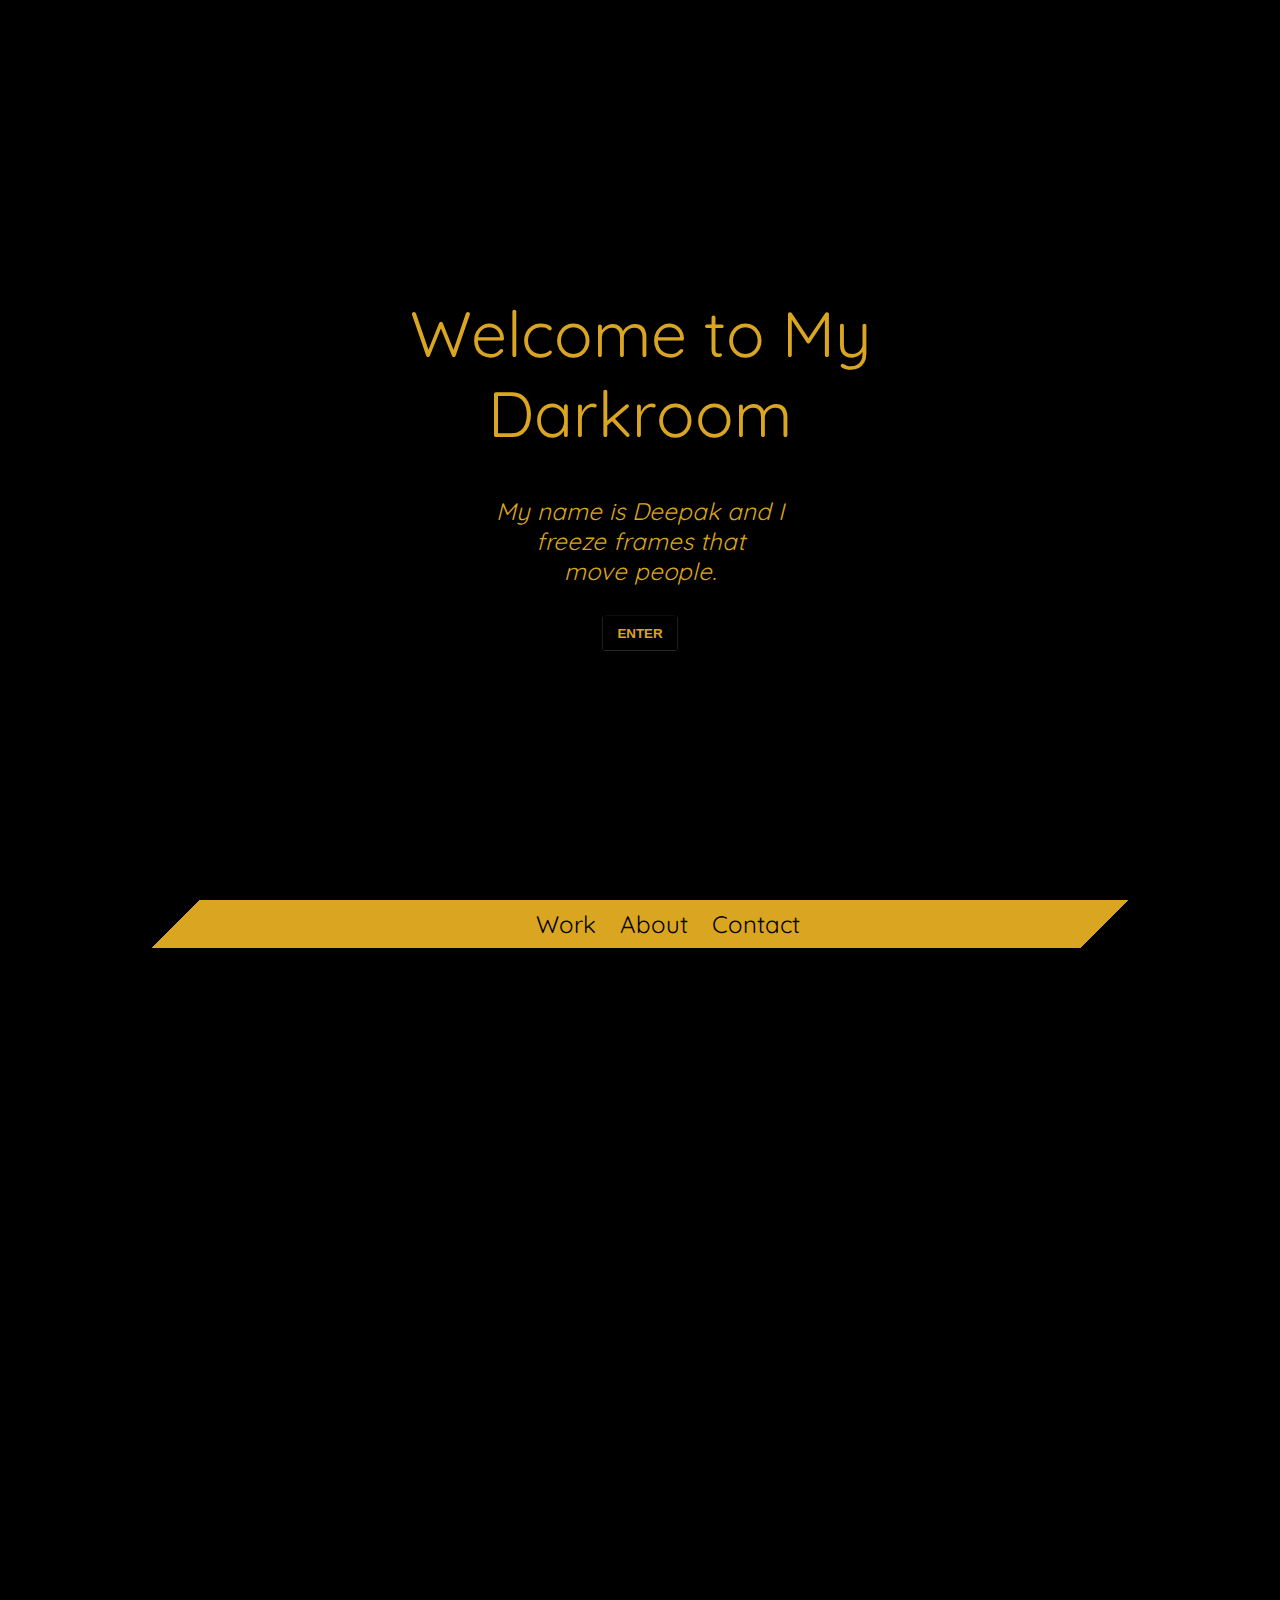
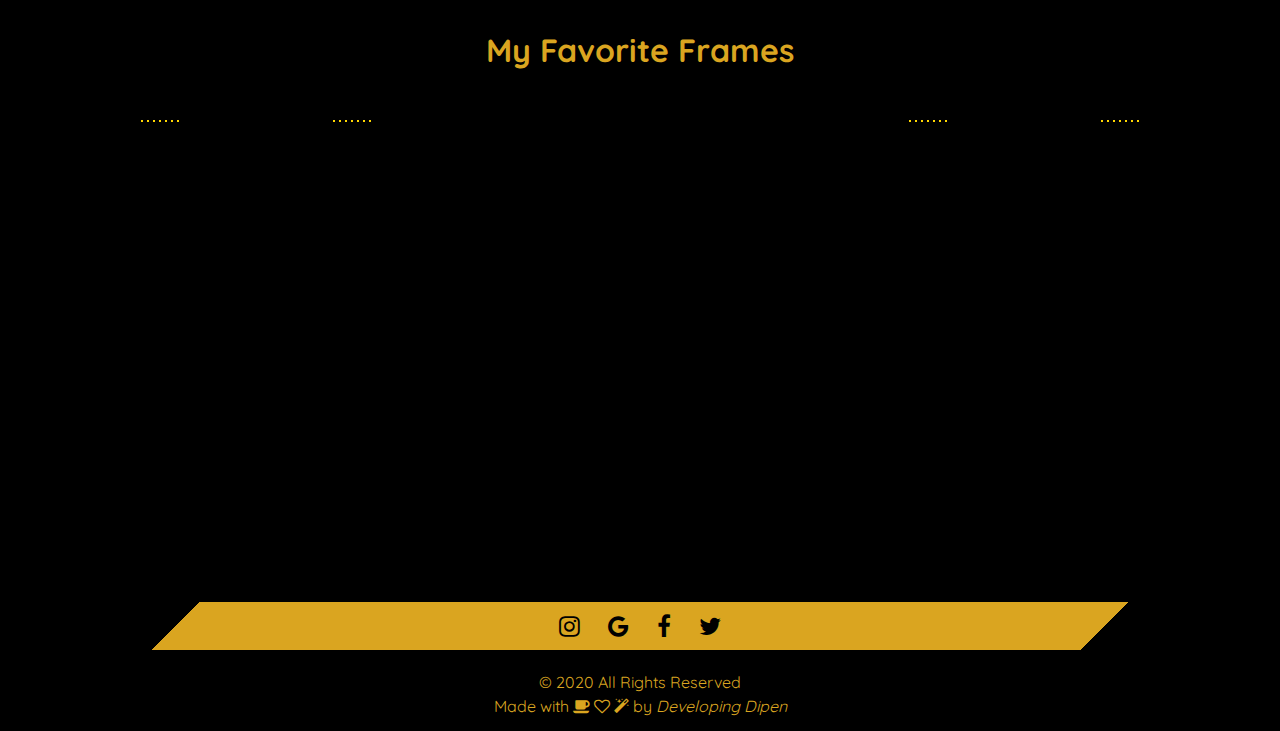
==== commit e68a8bf5: "Update index.html" ====
--- a/index.html
+++ b/index.html
@@ -2,7 +2,7 @@
 <html lang="en">
 <head>
     <meta charset="UTF-8">
-    <meta name="viewport" content="width=device-width, initial-scale=1.0, maximum-scale=1, user-scalable=no">
+    <meta name="viewport" content="width=device-width, initial-scale=1.0, maximum-scale=5">
     <meta name="theme-color" content="#000000"/>
 
     <meta http-equiv="X-UA-Compatible" content="IE=edge, chrome=1">
@@ -10,6 +10,7 @@
 
     <title>Deepak's Darkroom</title>
     <meta name="description" content="My name is Deepak and I freeze frames that move people."/>
+    <link rel="icon" href="Deepak's Darkroom Favicon.png">
 
     <link rel="stylesheet" href="style.css">
     <link rel="stylesheet" href="https://maxcdn.bootstrapcdn.com/font-awesome/4.7.0/css/font-awesome.min.css">
@@ -17,7 +18,7 @@
     
     <link rel="stylesheet" href="https://unpkg.com/aos@next/dist/aos.css" />
     
-    <link href="https://fonts.googleapis.com/css2?family=Quicksand&display=swap" rel="stylesheet">
+    <link rel="stylesheet" href="https://fonts.googleapis.com/css2?family=Quicksand&display=swap" >
 </head>
 <body>
     <section class="header">
@@ -36,17 +37,18 @@
         <nav>
             <ul class="nav-links">
                 <div class="dropdown">
+                <ul>
                     <li>
                         <a href="#work">Work</a>
                     </li>
                     <li>
                         <div class="dropdown-content animated fadeIn">
                             <a href="portrait.html">Portraits</a>
-                            <a href="#">Events</a>
-                            <a href="#">Nature</a>
+                            <a href="events.html">Events</a>
+                            <a href="nature.html">Nature</a>
                         </div>
                     </li>
-
+                </ul>
                 </div>
                 <li>
                     <a href="#nav">About</a>
@@ -62,8 +64,8 @@
 
         <div class="about" id="about">
              
-         <!--   <div class="hello" data-aos="zoom-in" data-aos-duration="1500">
-                    Copyright (c) 2020 by Nate Levine (https://codepen.io/XombeFlambe/pen/ikyhl)
+            <div class="hello" data-aos="zoom-in" data-aos-duration="1500">
+                <!--Copyright (c) 2020 by Nate Levine (https://codepen.io/XombeFlambe/pen/ikyhl)
                     Created by Nate, I modified it to fit my needs as allowed under the following Licence:
                     Permission is hereby granted, free of charge, to any person obtaining a copy of this software and associated documentation files (the "Software"), to deal in the Software without restriction, including without limitation the rights to use, copy, modify, merge, publish, distribute, sublicense, and/or sell copies of the Software, and to permit persons to whom the Software is furnished to do so, subject to the following conditions:
 
@@ -88,10 +90,10 @@
                     <div class="aperture-blade"></div>
                     <div class="aperture-blade"></div>
                     <div class="icon">
-                       <img src="https://pbs.twimg.com/profile_images/1046597456430059521/I4zNIIA6_400x400.jpg">
+                       <img src="https://pbs.twimg.com/profile_images/1046597456430059521/I4zNIIA6_400x400.jpg" alt="">
                     </div>
                 </div>
-            </div> -->
+            </div>-->
               
             <div class="about-row" data-aos="slide-up" data-aos-duration="3000">
                 <div class="about-column">
@@ -111,7 +113,7 @@
         </div>
 
         <div class="work" id="work">
-            <h1>My Favorite Frames</h3>
+            <h1>My Favorite Frames</h1>
            <div class="row">
                <div class="column" data-aos="slide-right">
                     <img src="https://images.unsplash.com/photo-1503023345310-bd7c1de61c7d?ixlib=rb-1.2.1&ixid=eyJhcHBfaWQiOjEyMDd9&auto=format&fit=crop&w=1000&q=80" alt="">
@@ -163,10 +165,10 @@
     <section>
         <div class="social-bar" id="contact">
            <ul class="social-links">
-                <li><a href="https://www.instagram.com/d_seshadri/?hl=en" target="_blank" rel="noreferrer" class="social-icon"> <i class="fa fa-instagram"></i></a></li>
-                <li><a onclick="window.location.href='mailto: @gmail.com';" class="social-icon"> <i class="fa fa-google"></i></a></li>
-                <li><a href="" target="_blank" rel="noreferrer" class="social-icon" > <i class="fa fa-facebook"></i></a></li>
-                <li><a href="https://twitter.com/darealcurrypapi" target="_blank" rel="noreferrer" class="social-icon"> <i class="fa fa-twitter"></i></a></li>            
+                <li><a href="https://www.instagram.com/d_seshadri/?hl=en" target="_blank" rel="noreferrer" class="social-icon" aria-label="Instagram Link"> <i class="fa fa-instagram"></i></a></li>
+                <li><a onclick="window.location.href='mailto: @gmail.com';" class="social-icon" aria-label="Email Link"> <i class="fa fa-google"></i></a></li>
+                <li><a href="" target="_blank" rel="noreferrer" class="social-icon" aria-label="Facebook Link"> <i class="fa fa-facebook"></i></a></li>
+                <li><a href="https://twitter.com/darealcurrypapi" target="_blank" rel="noreferrer" class="social-icon" aria-label="Twitter Link"> <i class="fa fa-twitter"></i></a></li>            
            </ul>
         </div>
     </section>
@@ -179,7 +181,7 @@
                 <i class="fa fa-coffee"></i>
                 <i class="fa fa-heart-o"></i> 
                 <i class="fa fa-magic"></i>  
-                by <a href="https://developingdipen.com/" target="_blank" rel="noreferrer">Developing Dipen</a></p>
+                by <a href="https://developingdipen.com/" target="_blank" rel="noreferrer" aria-label="Website Developer Link">Developing Dipen</a></p>
         </footer>
     </section>
 
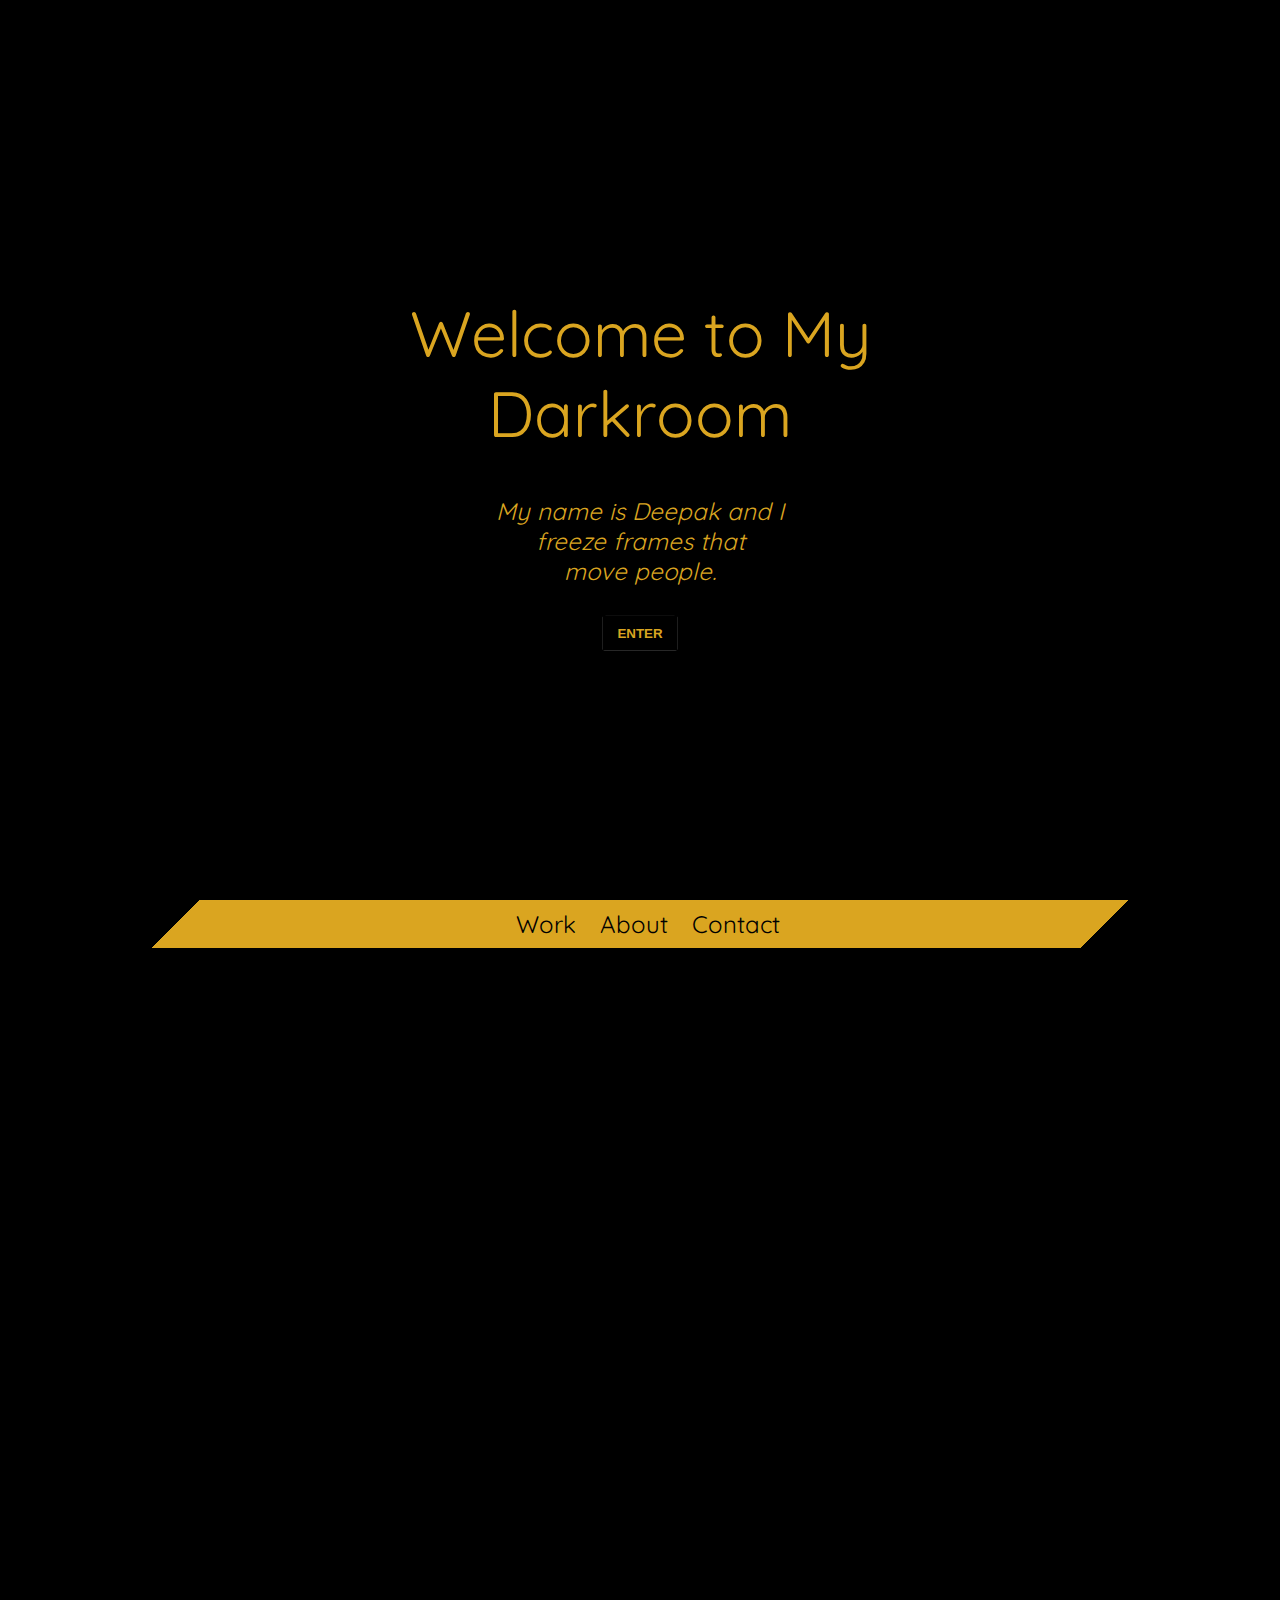
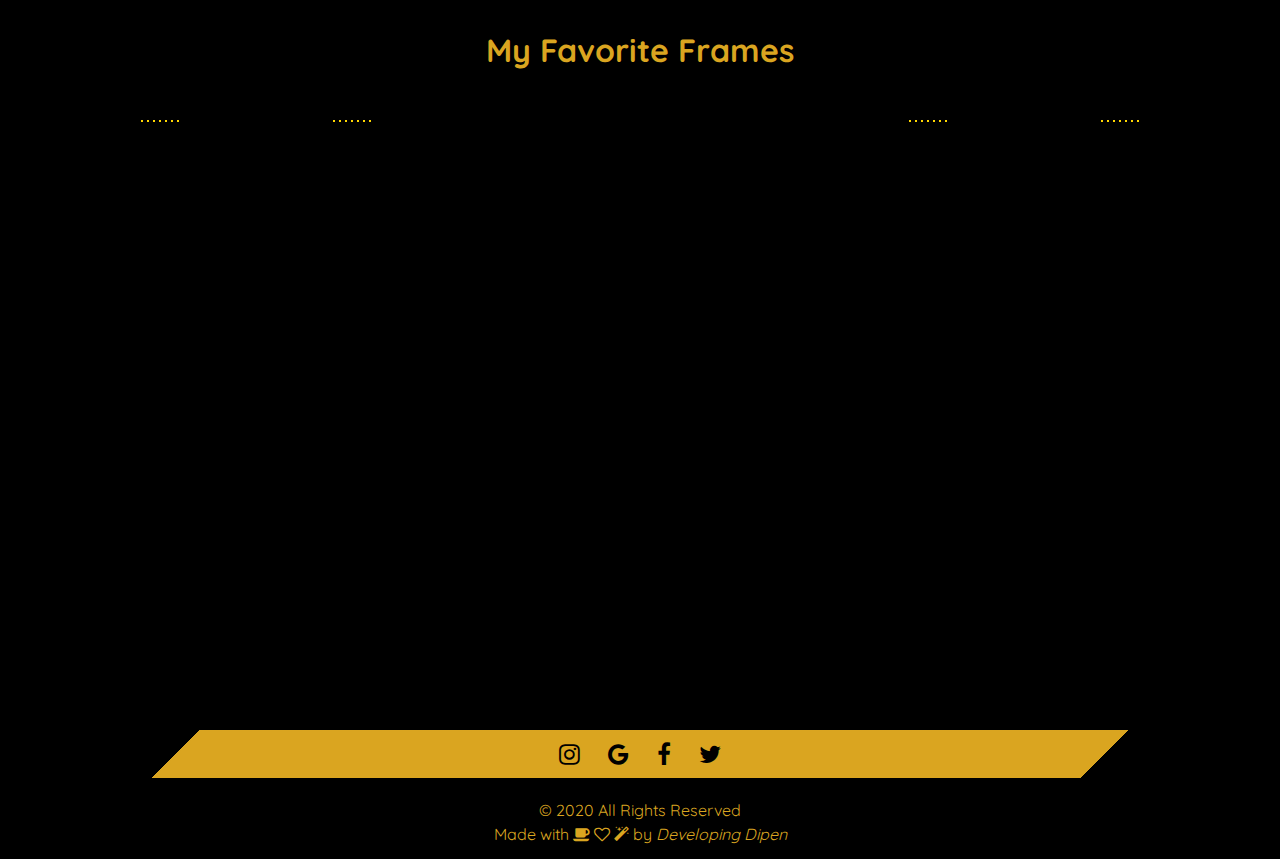
==== commit e9f4a9cd: "Update index.html" ====
--- a/index.html
+++ b/index.html
@@ -11,6 +11,7 @@
     <title>Deepak's Darkroom</title>
     <meta name="description" content="My name is Deepak and I freeze frames that move people."/>
     <link rel="icon" href="Deepak's Darkroom Favicon.png">
+    <link rel="apple-touch-icon" href="Deepak's Darkroom Favicon.png">
 
     <link rel="stylesheet" href="style.css">
     <link rel="stylesheet" href="https://maxcdn.bootstrapcdn.com/font-awesome/4.7.0/css/font-awesome.min.css">
--- a/style.css
+++ b/style.css
@@ -1,5 +1,12 @@
+/*
+* Prefixed by https://autoprefixer.github.io
+* PostCSS: v7.0.29,
+* Autoprefixer: v9.7.6
+* Browsers: last 4 version
+*/
+
 body { margin: 0;} 
-body * {box-sizing: border-box;}
+body * {-webkit-box-sizing: border-box;box-sizing: border-box;}
 
 html, body {
  height:100%;
@@ -29,7 +36,9 @@
     position: absolute;
     top: 50%;
     left: 50%;
-    transform: translate(-50%, -50%);
+    -webkit-transform: translate(-50%, -50%);
+        -ms-transform: translate(-50%, -50%);
+            transform: translate(-50%, -50%);
     color: goldenrod;
 }
 .herotext h1{
@@ -59,12 +68,13 @@
   .button-2 {
     color: goldenrod;
     border: none;
-    background-image: -webkit-linear-gradient(30deg, black 50%, transparent 50%);
+    background-image: -o-linear-gradient(60deg, black 50%, transparent 50%);
     background-image: linear-gradient(30deg, black 50%, transparent 50%);
     background-size: 500px;
     background-repeat: no-repeat;
     background-position: 0%;
     -webkit-transition: background 300ms ease-in-out;
+    -o-transition: background 300ms ease-in-out;
     transition: background 300ms ease-in-out;
   }
   .button-2:hover {
@@ -78,22 +88,33 @@
 /* Nav-bar Starts*/
 
   .nav-bar {
+    display: -webkit-box;
+    display: -ms-flexbox;
     display: flex;
+    background-image: -o-linear-gradient(315deg,  black 0% 15%, goldenrod 15% 85%, black 85% 100%);
     background-image: linear-gradient(135deg,  black 0% 15%, goldenrod 15% 85%, black 85% 100%);
     height: 3em;
-    align-items: center;
-    justify-content: center;
+    -webkit-box-align: center;
+        -ms-flex-align: center;
+            align-items: center;
+    -webkit-box-pack: center;
+        -ms-flex-pack: center;
+            justify-content: center;
 }
 
 .nav-links {
   text-decoration: none;
+  display: -webkit-box;
+  display: -ms-flexbox;
   display: flex;
 }
 
 .nav-links :hover{
   color: white;
 }
-
+.nav-links{
+  padding-left: 0;
+}
 .nav-links li {
     list-style-type: none;
 }
@@ -161,9 +182,15 @@
 /* Aperture Animation Starts*/
 
 .hello{
+  display: -webkit-box;
+  display: -ms-flexbox;
   display: flex;
-  align-items: center;
-  justify-content: center;
+  -webkit-box-align: center;
+      -ms-flex-align: center;
+          align-items: center;
+  -webkit-box-pack: center;
+      -ms-flex-pack: center;
+          justify-content: center;
 }
 
   .aperture {
@@ -174,16 +201,20 @@
     background: rgb(34, 34, 34);
     border-radius: 50%;
     -webkit-transform: rotate(0deg);
-            transform: rotate(0deg);
+            -ms-transform: rotate(0deg);
+        transform: rotate(0deg);
     /*prevents translate overflowing*/
     -webkit-transition: -webkit-transform .5s;
     transition: -webkit-transform .5s;
+    -o-transition: transform .5s;
     transition: transform .5s;
     transition: transform .5s, -webkit-transform .5s;
     -webkit-transition: background 1s ease-out;
+    -o-transition: background 1s ease-out;
     transition: background 1s ease-out;
     -webkit-transition-delay: .5s;
-            transition-delay: .5s;
+            -o-transition-delay: .5s;
+       transition-delay: .5s;
   }
   
   .aperture:hover {
@@ -192,52 +223,62 @@
   
   .aperture-blade {
     -webkit-transform-origin: 150px 150px;
-            transform-origin: 150px 150px;
+            -ms-transform-origin: 150px 150px;
+        transform-origin: 150px 150px;
   }
   
   .aperture-blade:nth-child(1) {
     -webkit-transform: rotate(36deg);
-            transform: rotate(36deg);
+            -ms-transform: rotate(36deg);
+        transform: rotate(36deg);
   }
   
   .aperture-blade:nth-child(2) {
     -webkit-transform: rotate(72deg);
-            transform: rotate(72deg);
+            -ms-transform: rotate(72deg);
+        transform: rotate(72deg);
   }
   
   .aperture-blade:nth-child(3) {
     -webkit-transform: rotate(108deg);
-            transform: rotate(108deg);
+            -ms-transform: rotate(108deg);
+        transform: rotate(108deg);
   }
   
   .aperture-blade:nth-child(4) {
     -webkit-transform: rotate(144deg);
-            transform: rotate(144deg);
+            -ms-transform: rotate(144deg);
+        transform: rotate(144deg);
   }
   
   .aperture-blade:nth-child(5) {
     -webkit-transform: rotate(180deg);
-            transform: rotate(180deg);
+            -ms-transform: rotate(180deg);
+        transform: rotate(180deg);
   }
   
   .aperture-blade:nth-child(6) {
     -webkit-transform: rotate(216deg);
-            transform: rotate(216deg);
+            -ms-transform: rotate(216deg);
+        transform: rotate(216deg);
   }
   
   .aperture-blade:nth-child(7) {
     -webkit-transform: rotate(252deg);
-            transform: rotate(252deg);
+            -ms-transform: rotate(252deg);
+        transform: rotate(252deg);
   }
   
   .aperture-blade:nth-child(8) {
     -webkit-transform: rotate(288deg);
-            transform: rotate(288deg);
+            -ms-transform: rotate(288deg);
+        transform: rotate(288deg);
   }
   
   .aperture-blade:nth-child(9) {
     -webkit-transform: rotate(324deg);
-            transform: rotate(324deg);
+            -ms-transform: rotate(324deg);
+        transform: rotate(324deg);
   }
   
   .aperture-blade:before {
@@ -252,22 +293,26 @@
     border-right: 50px solid transparent;
     border-bottom: 160px solid black;
     -webkit-transform: rotate(90deg) translate(-20px, 0);
-            transform: rotate(90deg) translate(-20px, 0);
-    -webkit-transition: -webkit-transform .4s ease-out;
-    transition: -webkit-transform .4s ease-out;
-    transition: transform .4s ease-out;
-    transition: transform .4s ease-out, -webkit-transform .4s ease-out;
+            -ms-transform: rotate(90deg) translate(-20px, 0);
+        transform: rotate(90deg) translate(-20px, 0);
+    -webkit-transition: -webkit-transform .5s ease-out;
+    transition: -webkit-transform .5s ease-out;
+    -o-transition: transform .5s ease-out;
+    transition: transform .5s ease-out;
+    transition: transform .5s ease-out, -webkit-transform .5s ease-out;
   }
   
   .aperture:hover .aperture-blade:before {
     -webkit-transform: rotate(90deg) translate(110px, 0px);
-            transform: rotate(90deg) translate(110px, 0px);
+            -ms-transform: rotate(90deg) translate(110px, 0px);
+        transform: rotate(90deg) translate(110px, 0px);
   }
   
   .icon {
     opacity: 0;
-    -webkit-transition: opacity .4s linear;
-    transition: opacity .4s linear;
+    -webkit-transition: opacity .5s linear;
+    -o-transition: opacity .5s linear;
+    transition: opacity .5s linear;
   }
   .aperture:hover .icon {
     opacity: 1;
@@ -285,6 +330,7 @@
 
 .about-row {
   display: -ms-flexbox; 
+  display: -webkit-box; 
   display: flex;
   -ms-flex-wrap: wrap; 
   flex-wrap: wrap;
@@ -293,7 +339,8 @@
 
 .about-column {
   -ms-flex: 33%; 
-  flex: 33%;
+  -webkit-box-flex: 33%; 
+          flex: 33%;
   max-width: 33%;
   padding: 0 4px;
 }
@@ -302,7 +349,8 @@
 
     .about-column {
       -ms-flex: 100%;
-      flex: 100%;
+      -webkit-box-flex: 100%;
+              flex: 100%;
       max-width: 100%;
     }
     .about-row{
@@ -327,6 +375,7 @@
 
   .row {
     display: -ms-flexbox; 
+    display: -webkit-box; 
     display: flex;
     -ms-flex-wrap: wrap; 
     flex-wrap: wrap;
@@ -336,7 +385,8 @@
   
   .column {
     -ms-flex: 25%; 
-    flex: 25%;
+    -webkit-box-flex: 25%; 
+            flex: 25%;
     max-width: 25%;
     padding: 0 4px;
   }
@@ -349,7 +399,9 @@
   }
 
   img:hover{
-    transform: scale(2.05);
+    -webkit-transform: scale(2.05);
+        -ms-transform: scale(2.05);
+            transform: scale(2.05);
    
   }
 
@@ -358,7 +410,8 @@
 
     .column {
       -ms-flex: 50%;
-      flex: 50%;
+      -webkit-box-flex: 50%;
+              flex: 50%;
       max-width: 50%;
     }
     .row{
@@ -370,21 +423,41 @@
 
     .column {
       -ms-flex: 100%;
-      flex: 100%;
+      -webkit-box-flex: 100%;
+              flex: 100%;
       max-width: 100%;
     }
     .row{
       padding: 1% 5%;
     }
   }
+
+  @media screen and (max-width: 545px) {
+
+    .nav-bar a{
+      font-size: 1.2em;
+    }
+   
+  }
+  @media screen and (max-width: 420px) {
+
+    .nav-bar a{
+      font-size: .9em;
+    }
+   
+  }
   
 /* Home Page Photo Layout Ends */
 
 
 /* Genre Photo Pages Start*/ 
+  .content{
+    overflow-x: hidden;
+  }
 
  .genre-row {
     display: -ms-flexbox; 
+    display: -webkit-box; 
     display: flex;
     -ms-flex-wrap: wrap; 
     flex-wrap: wrap;
@@ -393,7 +466,8 @@
   
   .genre-column {
     -ms-flex: 50%; 
-    flex: 50%;
+    -webkit-box-flex: 50%; 
+            flex: 50%;
     max-width: 50%;
     padding: 0 4px;
   }
@@ -406,7 +480,9 @@
   }
 
   img:hover{
-    transform: scale(1.05);
+    -webkit-transform: scale(1.05);
+        -ms-transform: scale(1.05);
+            transform: scale(1.05);
    
   }
 
@@ -421,7 +497,8 @@
 
     .genre-column {
       -ms-flex: 100%;
-      flex: 100%;
+      -webkit-box-flex: 100%;
+              flex: 100%;
       max-width: 100%;
     }
     .genre-row{
@@ -442,11 +519,18 @@
   }
 
   .social-bar{
+    display: -webkit-box;
+    display: -ms-flexbox;
     display: flex;
+    background-image: -o-linear-gradient(315deg,  black 0% 15%, goldenrod 15% 85%, black 85% 100%);
     background-image: linear-gradient(135deg,  black 0% 15%, goldenrod 15% 85%, black 85% 100%);
     height: 3em;
-    align-items: center;
-    justify-content: center;
+    -webkit-box-align: center;
+        -ms-flex-align: center;
+            align-items: center;
+    -webkit-box-pack: center;
+        -ms-flex-pack: center;
+            justify-content: center;
     margin-top: 10%;   
   }
 
@@ -456,6 +540,8 @@
     list-style: none;
     text-align: center;
     font-size: 1.5em;
+    display: -webkit-box;
+    display: -ms-flexbox;
     display: flex;
   }
     
@@ -466,8 +552,6 @@
   .fa-instagram {
       margin:10px 14px;
       -o-transition:.5s;
-      -ms-transition:.5s;
-      -moz-transition:.5s;
       -webkit-transition:.5s;
       transition: .5s;
       color: black;
@@ -480,8 +564,6 @@
   .fa-google {
       margin:10px 14px;
       -o-transition:.5s;
-      -ms-transition:.5s;
-      -moz-transition:.5s;
       -webkit-transition:.5s;
       transition: .5s;
       color: black;
@@ -495,8 +577,6 @@
   .fa-facebook {
       margin:10px 14px;
       -o-transition:.5s;
-      -ms-transition:.5s;
-      -moz-transition:.5s;
       -webkit-transition:.5s;
       transition: .5s;
       color: black;
@@ -511,8 +591,6 @@
     
       margin:10px 14px;
       -o-transition:.5s;
-      -ms-transition:.5s;
-      -moz-transition:.5s;
       -webkit-transition:.5s;
       transition: .5s;
       color: black;
@@ -541,16 +619,17 @@
 
   .footer p a {
       text-decoration: none;
-      color: goldenrod;
+      color: rgb(217, 165, 32);
       font-style: italic;
   }
   
   .footer p a:hover{
     color: white;
+    -webkit-transition: .5s;
+    -o-transition: .5s;
+    transition: .5s;
   }
 
   /* Footer Ends*/
 
-
-  
-  
+  
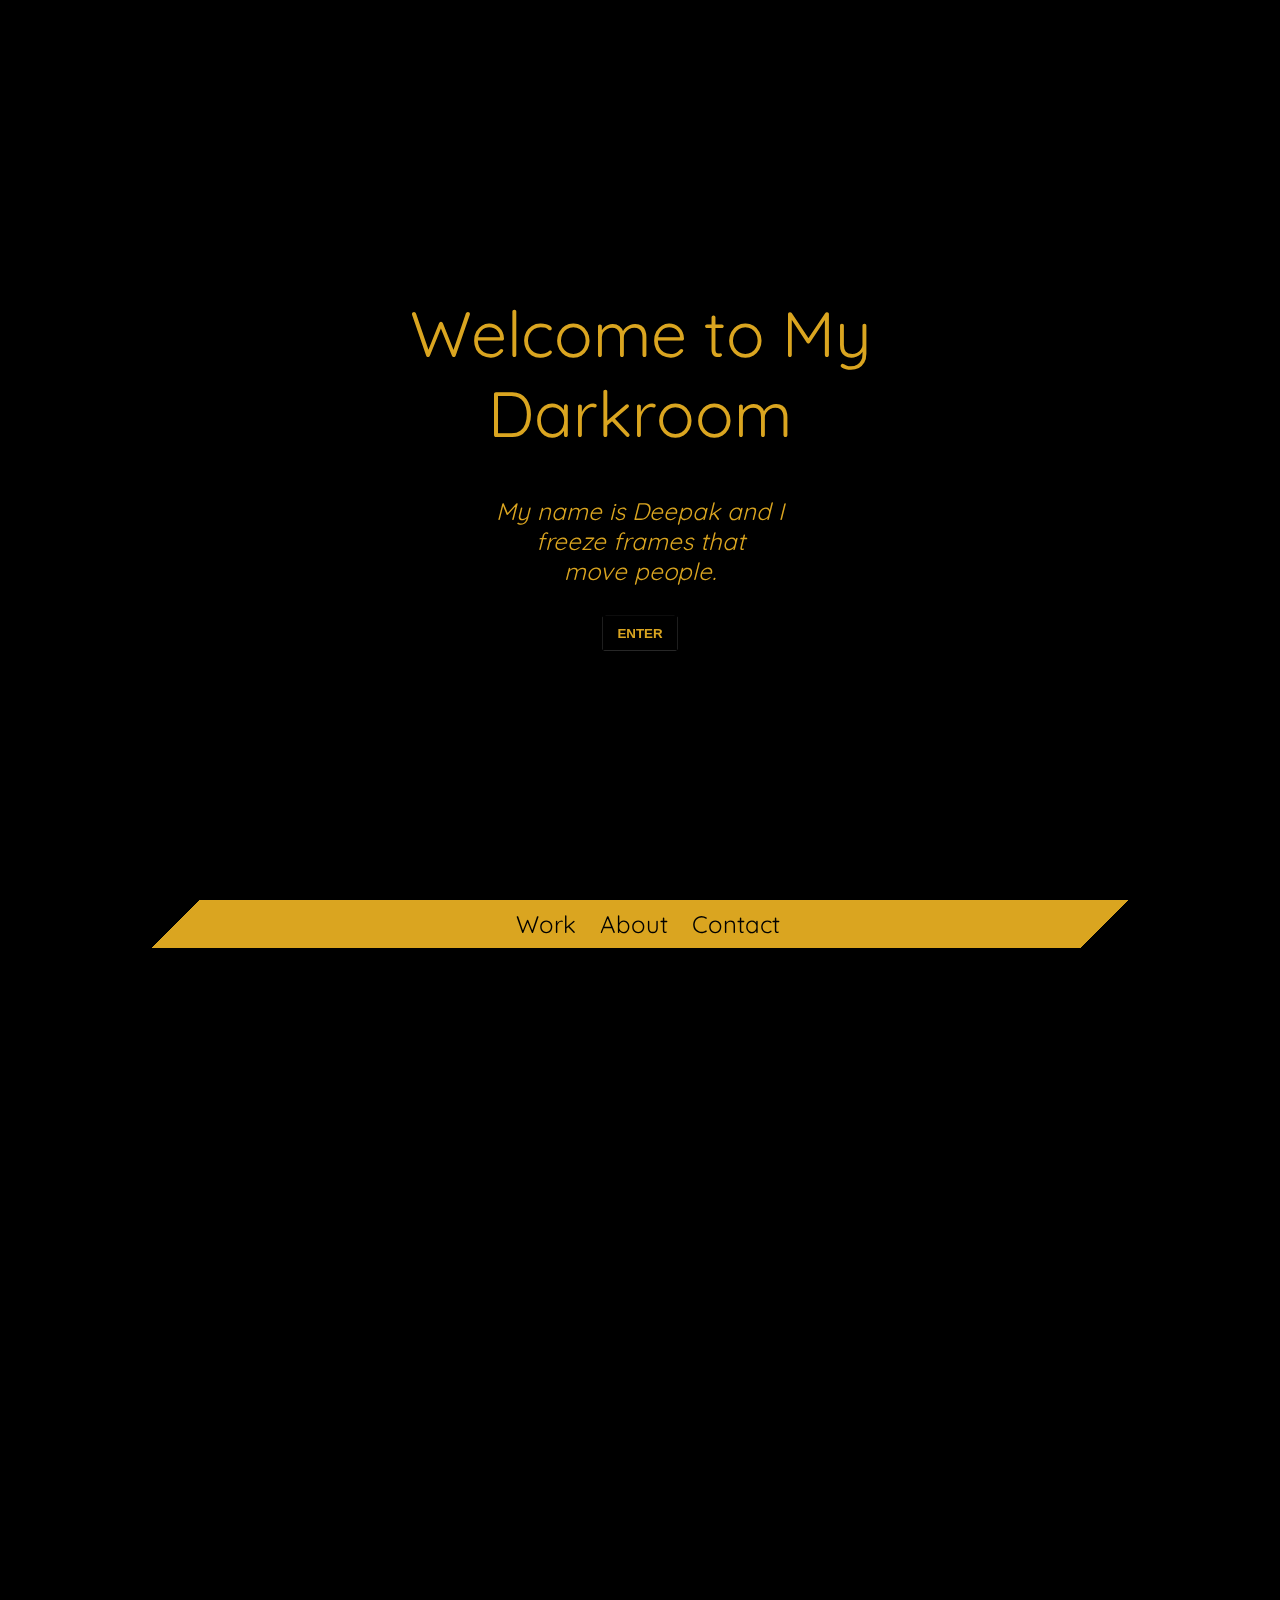
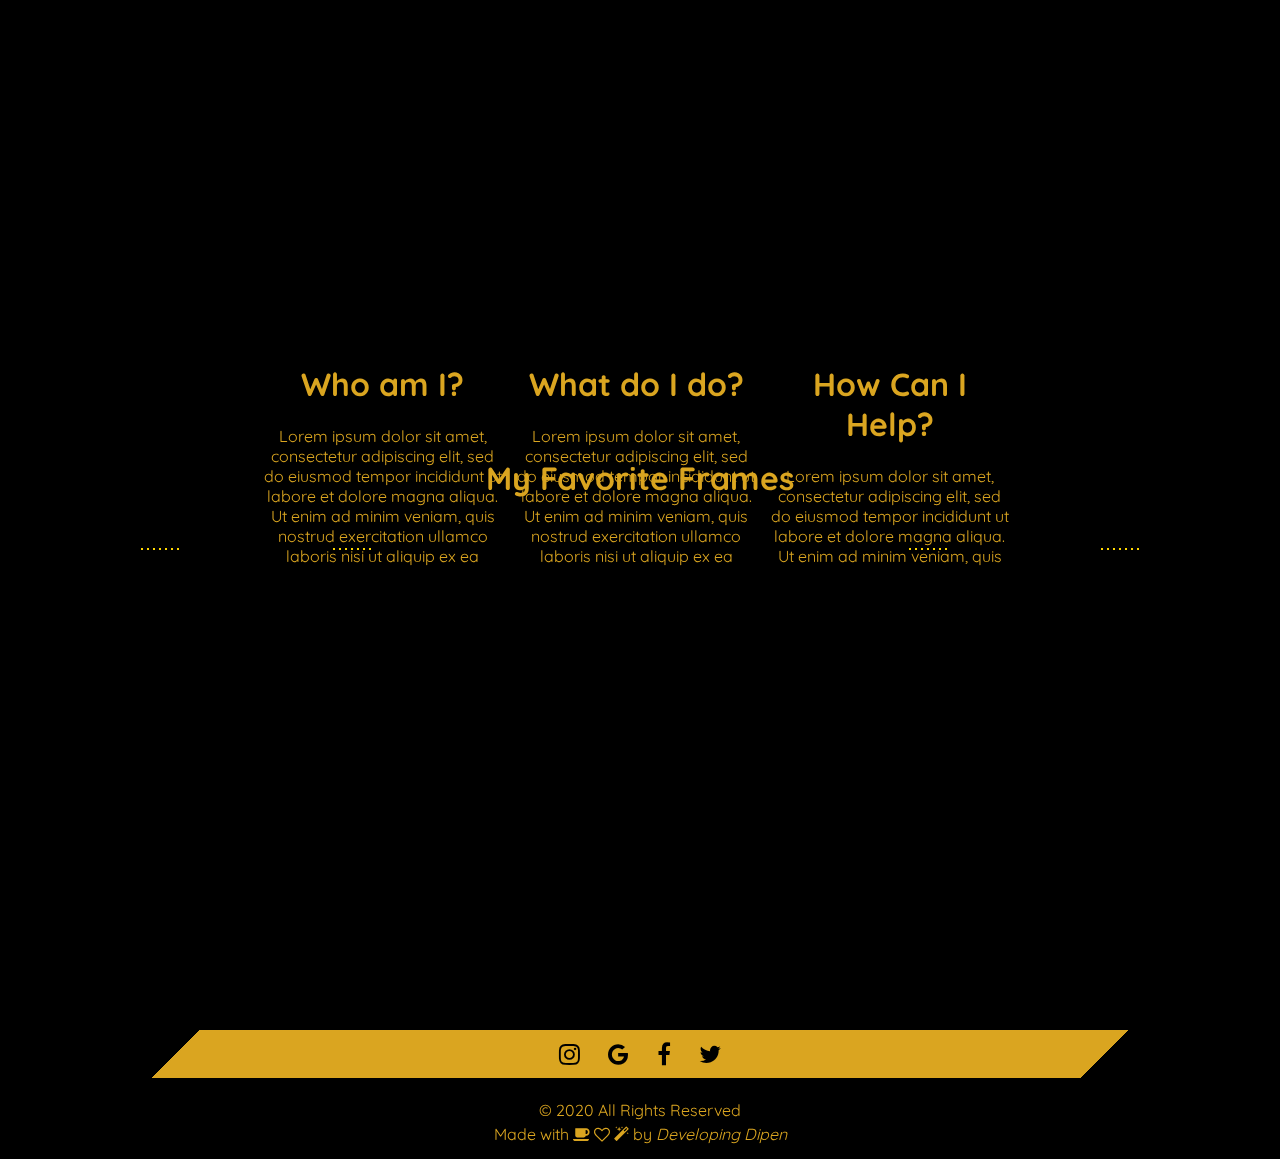
==== commit ef5d1492: "Update index.html" ====
--- a/index.html
+++ b/index.html
@@ -73,7 +73,7 @@
                     The above copyright notice and this permission notice shall be included in all copies or substantial portions of the Software.
 
                     THE SOFTWARE IS PROVIDED "AS IS", WITHOUT WARRANTY OF ANY KIND, EXPRESS OR IMPLIED, INCLUDING BUT NOT LIMITED TO THE WARRANTIES OF MERCHANTABILITY, FITNESS FOR A PARTICULAR PURPOSE AND NONINFRINGEMENT. IN NO EVENT SHALL THE AUTHORS OR COPYRIGHT HOLDERS BE LIABLE FOR ANY CLAIM, DAMAGES OR OTHER LIABILITY, WHETHER IN AN ACTION OF CONTRACT, TORT OR OTHERWISE, ARISING FROM, OUT OF OR IN CONNECTION WITH THE SOFTWARE OR THE USE OR OTHER DEALINGS IN THE SOFTWARE.
-                
+                -->
                 <div class="aperture">
                     <div class="aperture-blade"></div>
                     <div class="aperture-blade"></div>
@@ -94,7 +94,7 @@
                        <img src="https://pbs.twimg.com/profile_images/1046597456430059521/I4zNIIA6_400x400.jpg" alt="">
                     </div>
                 </div>
-            </div>-->
+            </div>
               
             <div class="about-row" data-aos="slide-up" data-aos-duration="3000">
                 <div class="about-column">
